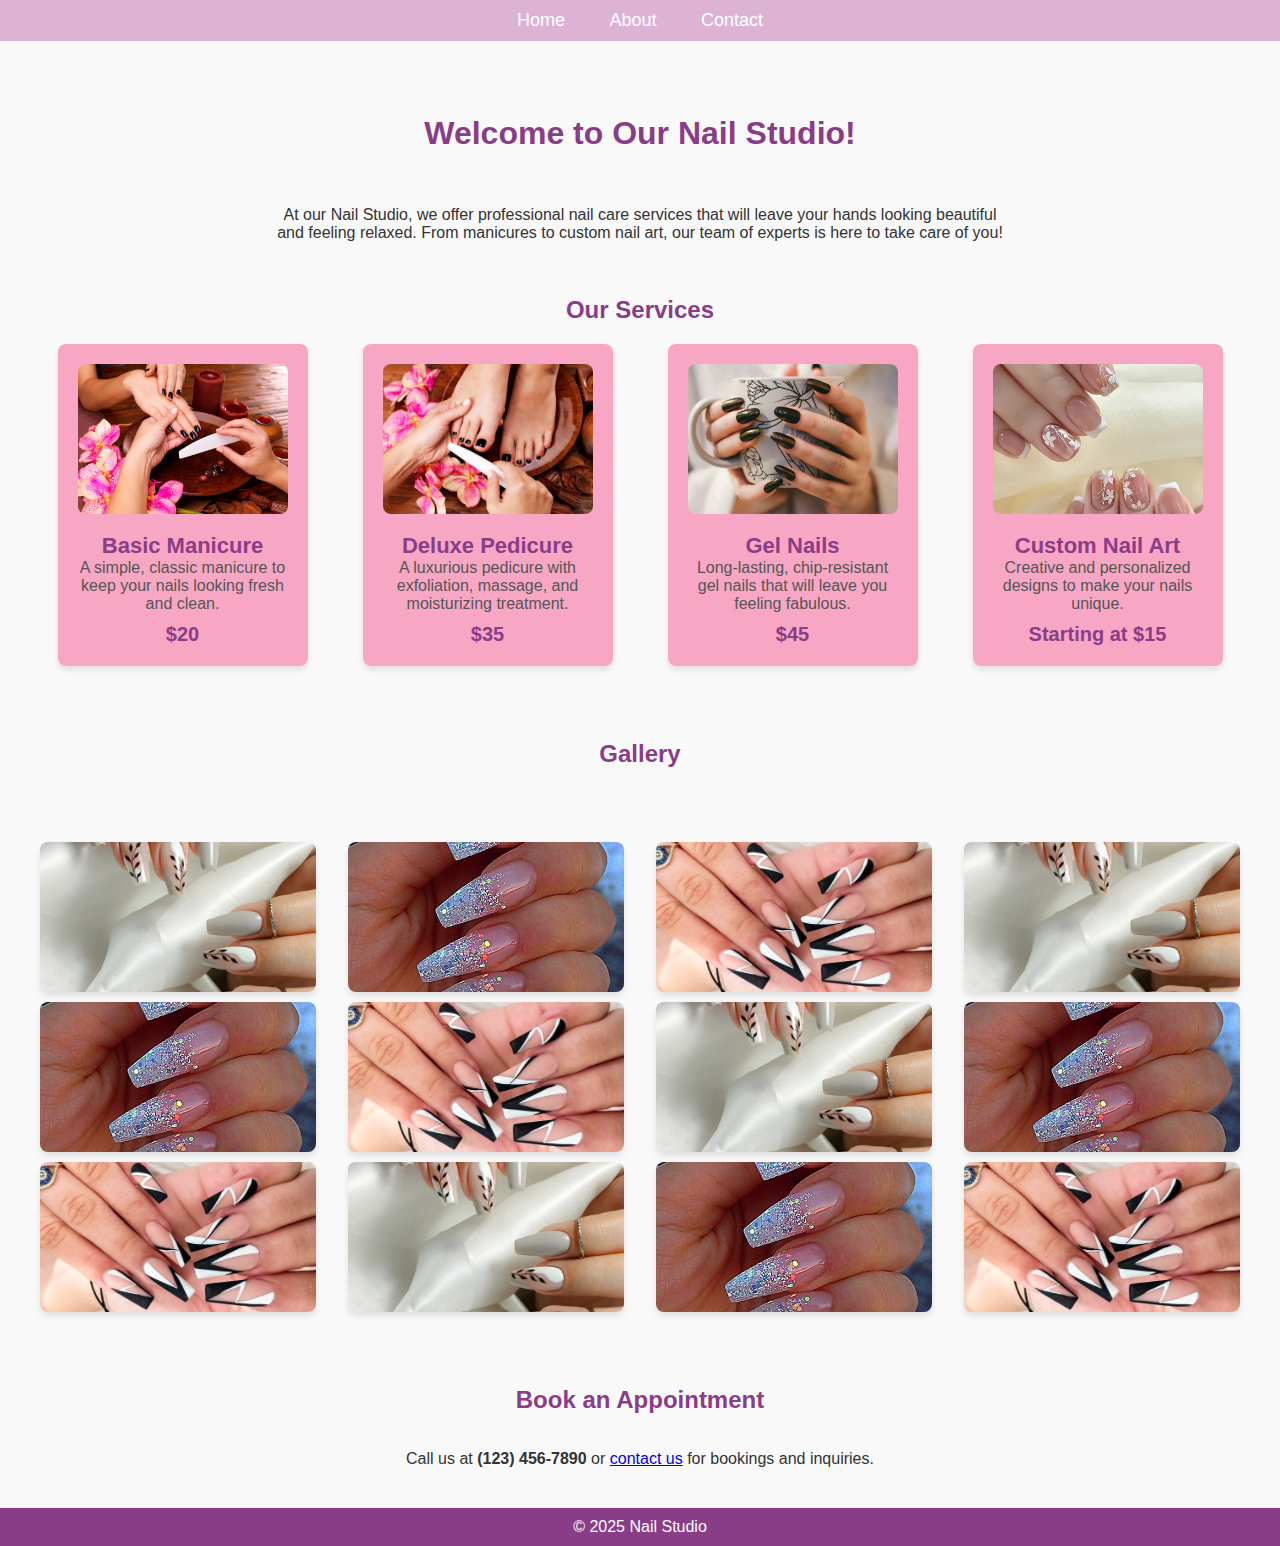
==== website/index.html @ 2ef9655f "Add files via upload" ====
<!DOCTYPE html>
<html lang="en">
<head>
    <meta charset="UTF-8">
    <meta name="viewport" content="width=device-width, initial-scale=1.0">
    <title>Welcome to Our Nail Studio</title>
    <link rel="stylesheet" href="styles.css">
</head>
<body>
    <header>
        <nav>
            <ul>
                <li><a href="index.html">Home</a></li>
                <li><a href="about.html">About</a></li>
                <li><a href="contact.html">Contact</a></li>
            </ul>
        </nav>
    </header>

    <main>
        <section>
            <br>
            <br>
            <br>
            <h1>Welcome to Our Nail Studio!</h1>
            <br>
            <br>
            <br>
            <p>At our Nail Studio, we offer professional nail care services that will leave your hands looking beautiful <br>and feeling relaxed. From manicures to custom nail art, our team of experts is here to take care of you!</p>
        </section>

        <section>
            <br>
            <br>
            <br>
            <h2>Our Services</h2>
            <div class="services-container">
                <!-- Manicure Card -->
                <div class="service-card">
                    <img src="/website/assest/images/manicure.jpg" alt="Manicure">
                    <h3>Basic Manicure</h3>
                    <p>A simple, classic manicure to keep your nails looking fresh and clean.</p>
                    <p class="price">$20</p>
                </div>
                
                <!-- Pedicure Card -->
                <div class="service-card">
                    <img src="/website/assest/images/pedicure.jpg" alt="Pedicure">
                    <h3>Deluxe Pedicure</h3>
                    <p>A luxurious pedicure with exfoliation, massage, and moisturizing treatment.</p>
                    <p class="price">$35</p>
                </div>

                <!-- Gel Nails Card -->
                <div class="service-card">
                    <img src="/website/assest/images/gel-nails.jpg" alt="Gel Nails">
                    <h3>Gel Nails</h3>
                    <p>Long-lasting, chip-resistant gel nails that will leave you feeling fabulous.</p>
                    <p class="price">$45</p>
                </div>

                <!-- Custom Nail Art Card -->
                <div class="service-card">
                    <img src="/website/assest/images/nail-art.jpg" alt="Nail Art">
                    <h3>Custom Nail Art</h3>
                    <p>Creative and personalized designs to make your nails unique.</p>
                    <p class="price">Starting at $15</p>
                </div>
            </div>
        </section>

        <section>
            <br>
            <br>
            <br>
            <h2>Gallery</h2>
            <br>
            <br>
            <br>
            <div class="gallery">
                <img src="/website/assest/images/nail1.jpg" alt="Nail Art Design 1">
                <img src="/website/assest/images/nail2.jpg" alt="Nail Art Design 2">
                <img src="/website/assest/images/nail3.jpg" alt="Nail Art Design 3">
                <img src="/website/assest/images/nail1.jpg" alt="Nail Art Design 1">
                <img src="/website/assest/images/nail2.jpg" alt="Nail Art Design 2">
                <img src="/website/assest/images/nail3.jpg" alt="Nail Art Design 3">
                <img src="/website/assest/images/nail1.jpg" alt="Nail Art Design 1">
                <img src="/website/assest/images/nail2.jpg" alt="Nail Art Design 2">
                <img src="/website/assest/images/nail3.jpg" alt="Nail Art Design 3">
                <img src="/website/assest/images/nail1.jpg" alt="Nail Art Design 1">
                <img src="/website/assest/images/nail2.jpg" alt="Nail Art Design 2">
                <img src="/website/assest/images/nail3.jpg" alt="Nail Art Design 3">
            </div>
            <br>
            <br>
            <br>
        </section>

        <section>
            <h2>Book an Appointment</h2>
            <br>
            <br>
            <p>Call us at <strong>(123) 456-7890</strong> or <a href="contact.html">contact us</a> for bookings and inquiries.</p>
        </section>
    </main>

    <footer>
        <p>&copy; 2025 Nail Studio</p>
    </footer>
</body>
</html>
---- website/styles.css ----
/* Basic reset */
* {
    margin: 0;
    padding: 0;
    box-sizing: border-box;
}

body {
    font-family: 'Arial', sans-serif;
    background-color: #f9f9f9;
    color: #333;
}

/* Header and navigation styles */
header {
    background-color: #dcb3d5;
    color: white;
    padding: 10px 0;
}

header nav ul {
    list-style: none;
    text-align: center;
}

header nav ul li {
    display: inline;
    margin: 0 20px;
}

header nav ul li a {
    color: white;
    text-decoration: none;
    font-size: 18px;
}

header nav ul li a:hover {
    text-decoration: underline;
}

/* Main content styles */
main {
    padding: 20px;
    text-align: center;
}

h1, h2 {
    color: #8a3d87;
}

ul {
    list-style-type: none;
}

ul li {
    margin: 8px 0;
}

/* Service Card Styles */
.services-container {
    display: flex;
    justify-content: space-around;
    flex-wrap: wrap;
    gap: 20px;
    padding: 20px;
}

.service-card {
    background-color: #f7a7c4; /* Pinkish background */
    border-radius: 8px;
    box-shadow: 0 4px 6px rgba(0, 0, 0, 0.1);
    width: 250px;
    text-align: center;
    padding: 20px;
    transition: transform 0.3s ease-in-out;
}

.service-card img {
    width: 100%;
    height: 150px;  /* Fixed height for consistent image size */
    object-fit: cover; /* Ensure image fills the area without stretching */
    border-radius: 8px;
    margin-bottom: 15px;
}

.service-card h3 {
    font-size: 22px;
    color: #8a3d87;
}

.service-card p {
    color: #555;
    font-size: 16px;
}

.service-card .price {
    color: #8a3d87;
    font-size: 20px;
    margin-top: 10px;
    font-weight: bold;
}

.service-card:hover {
    transform: scale(1.05);
}

/* Gallery styles */
/* Gallery styles */
.gallery {
    display: flex;
    flex-wrap: wrap;        /* Allows images to wrap onto the next line */
    justify-content: space-between; /* Space between images */
    gap: 10px;              /* Space between images */
    padding: 20px;
}

.gallery img {
    width: 23%;             /* Makes each image take up 23% of the container width, allowing 4 images per row */
    height: 150px;          /* Fixed height for consistency */
    object-fit: cover;      /* Ensures images cover their containers without stretching */
    border-radius: 8px;     /* Optional: adds rounded corners to images */
    box-shadow: 0 4px 6px rgba(0, 0, 0, 0.1); /* Optional: adds shadow around images */
}

/* Makes sure the layout looks good on smaller screens */
@media (max-width: 768px) {
    .gallery img {
        width: 48%;  /* On smaller screens, make each image take up 48% of the container (2 images per row) */
    }
}

@media (max-width: 480px) {
    .gallery img {
        width: 100%;  /* On very small screens, make each image take up 100% of the container (1 image per row) */
    }
}



/* Footer styles */
footer {
    background-color: #8a3d87;
    color: white;
    text-align: center;
    padding: 10px;
    margin-top: 20px;
}
/* Form Styles */
form {
    background-color: #fff;
    padding: 20px;
    border-radius: 8px;
    box-shadow: 0 4px 6px rgba(0, 0, 0, 0.1);
    margin: 20px auto;
    max-width: 600px;
    text-align: left;
}

form h2 {
    color: #8a3d87;
    font-size: 24px;
    margin-bottom: 20px;
}

/* Label Styles */
form label {
    display: block;
    font-size: 16px;
    margin-bottom: 8px;
    color: #555;
}

/* Input and Textarea Styles */
form input, form textarea {
    width: 100%;
    padding: 12px;
    margin-bottom: 20px;
    border: 1px solid #ddd;
    border-radius: 4px;
    font-size: 16px;
    color: #333;
}

/* Input and Textarea Focus Styles */
form input:focus, form textarea:focus {
    border-color: #8a3d87;
    outline: none;
}

/* Submit Button Styles */
form button {
    background-color: #8a3d87;
    color: white;
    padding: 12px 20px;
    border: none;
    border-radius: 4px;
    font-size: 18px;
    cursor: pointer;
    transition: background-color 0.3s ease;
}

form button:hover {
    background-color: #dcb3d5;
}

/* Error/Success Message Styles (Optional) */
form .message {
    font-size: 14px;
    color: #ff0000; /* Red color for error */
    margin-top: 10px;
}

form .success {
    font-size: 14px;
    color: #28a745; /* Green color for success */
    margin-top: 10px;
}
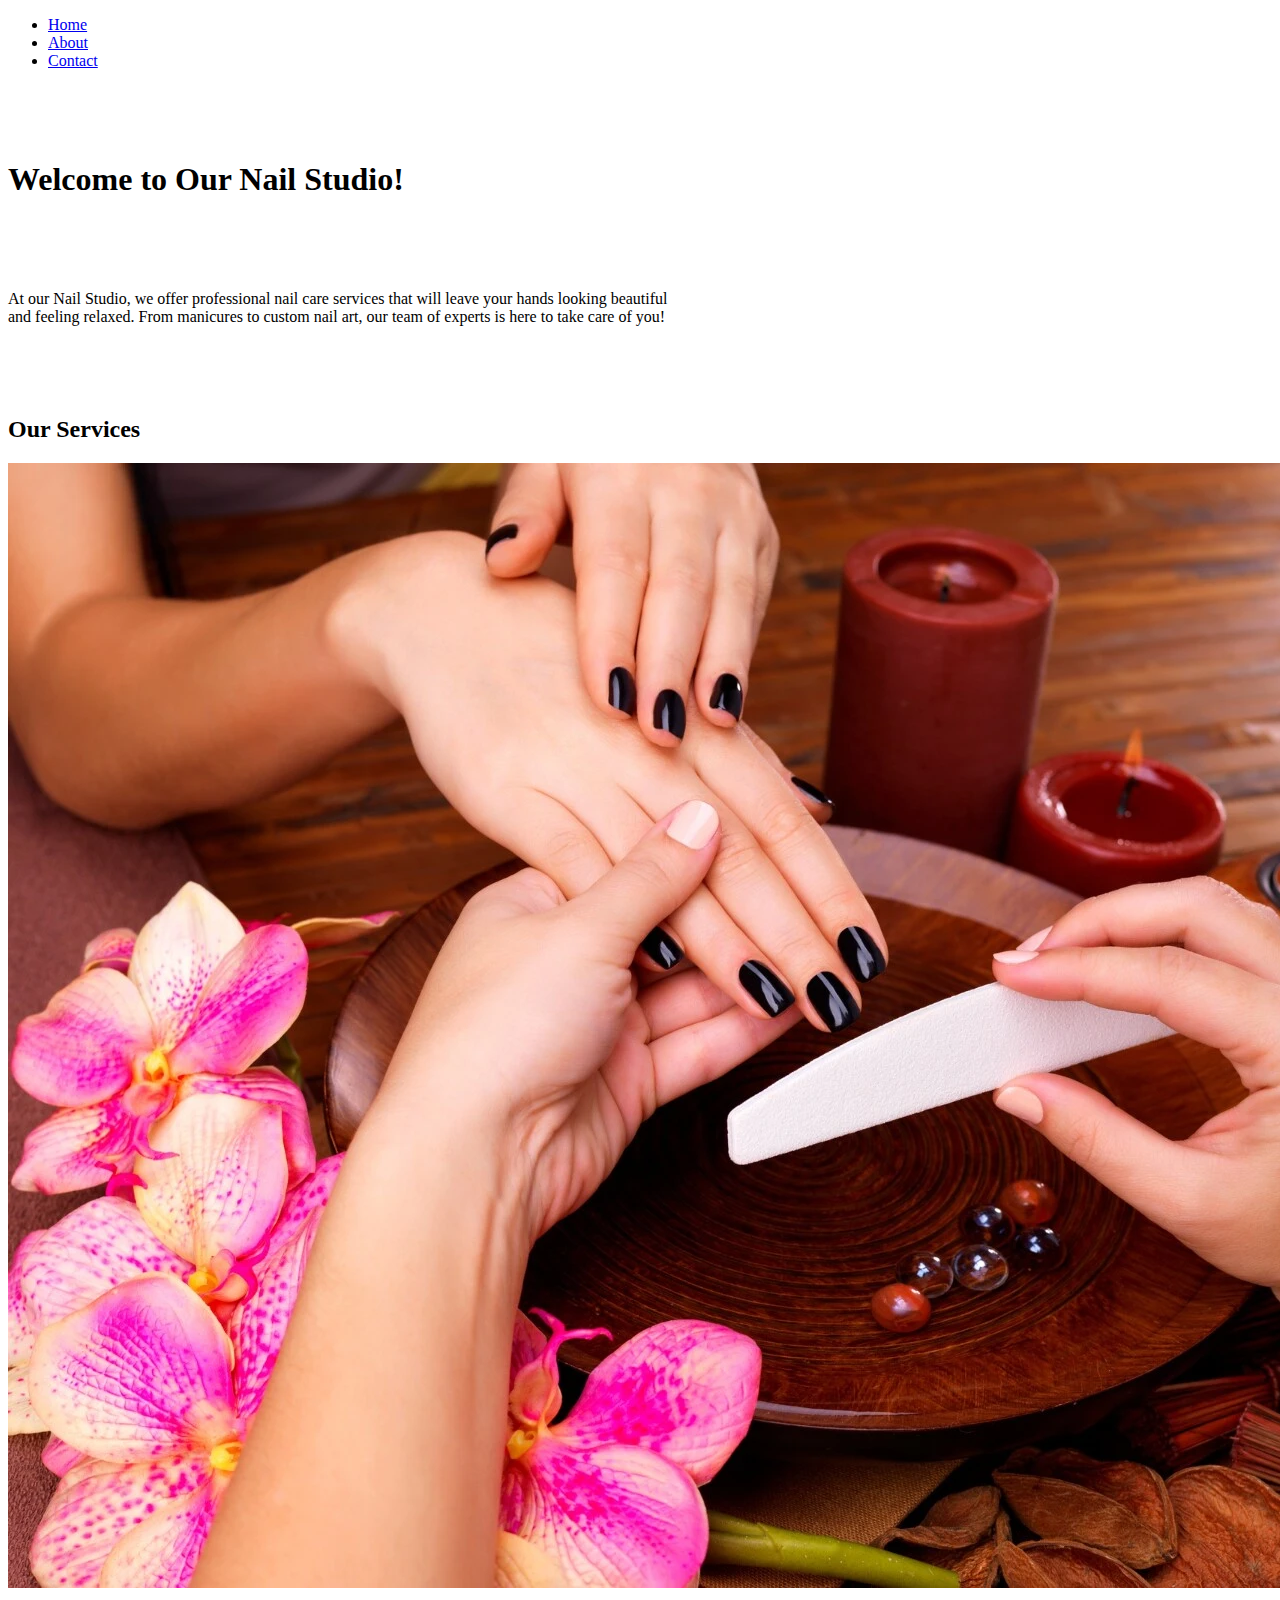
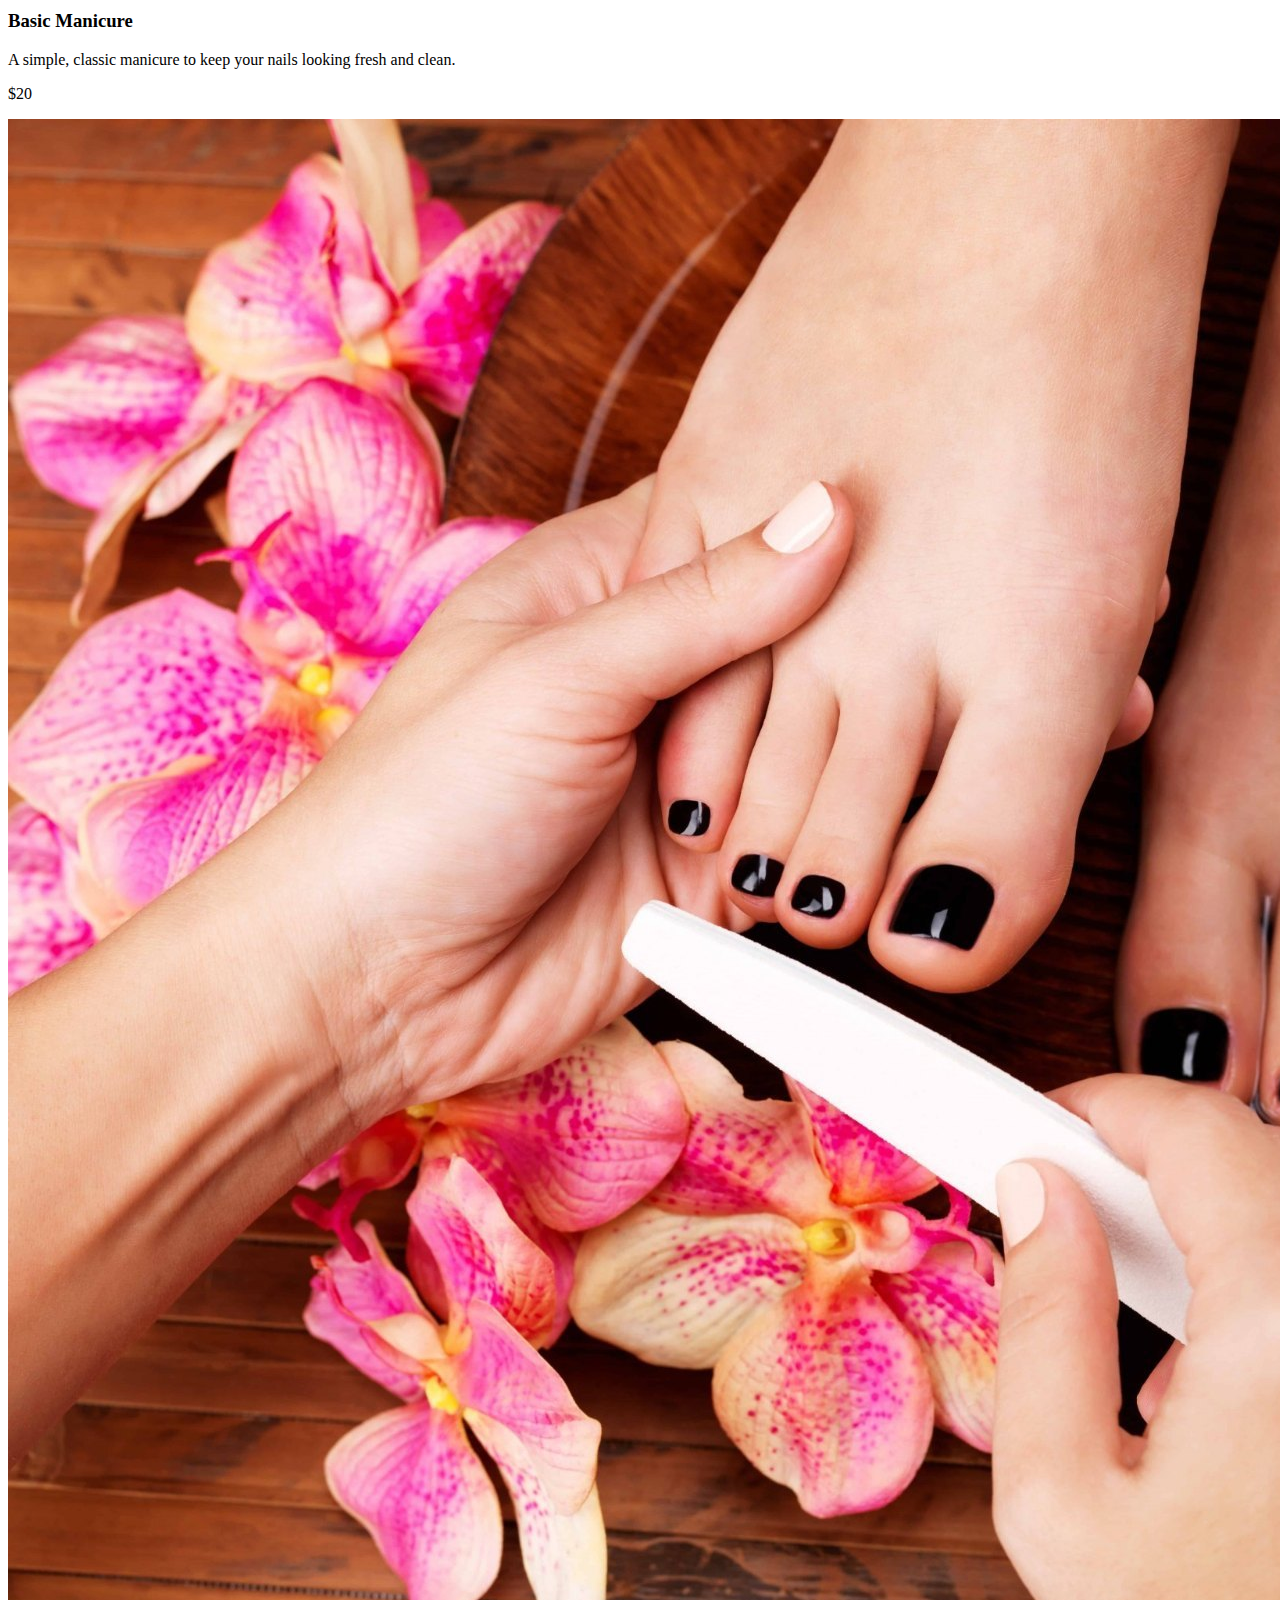
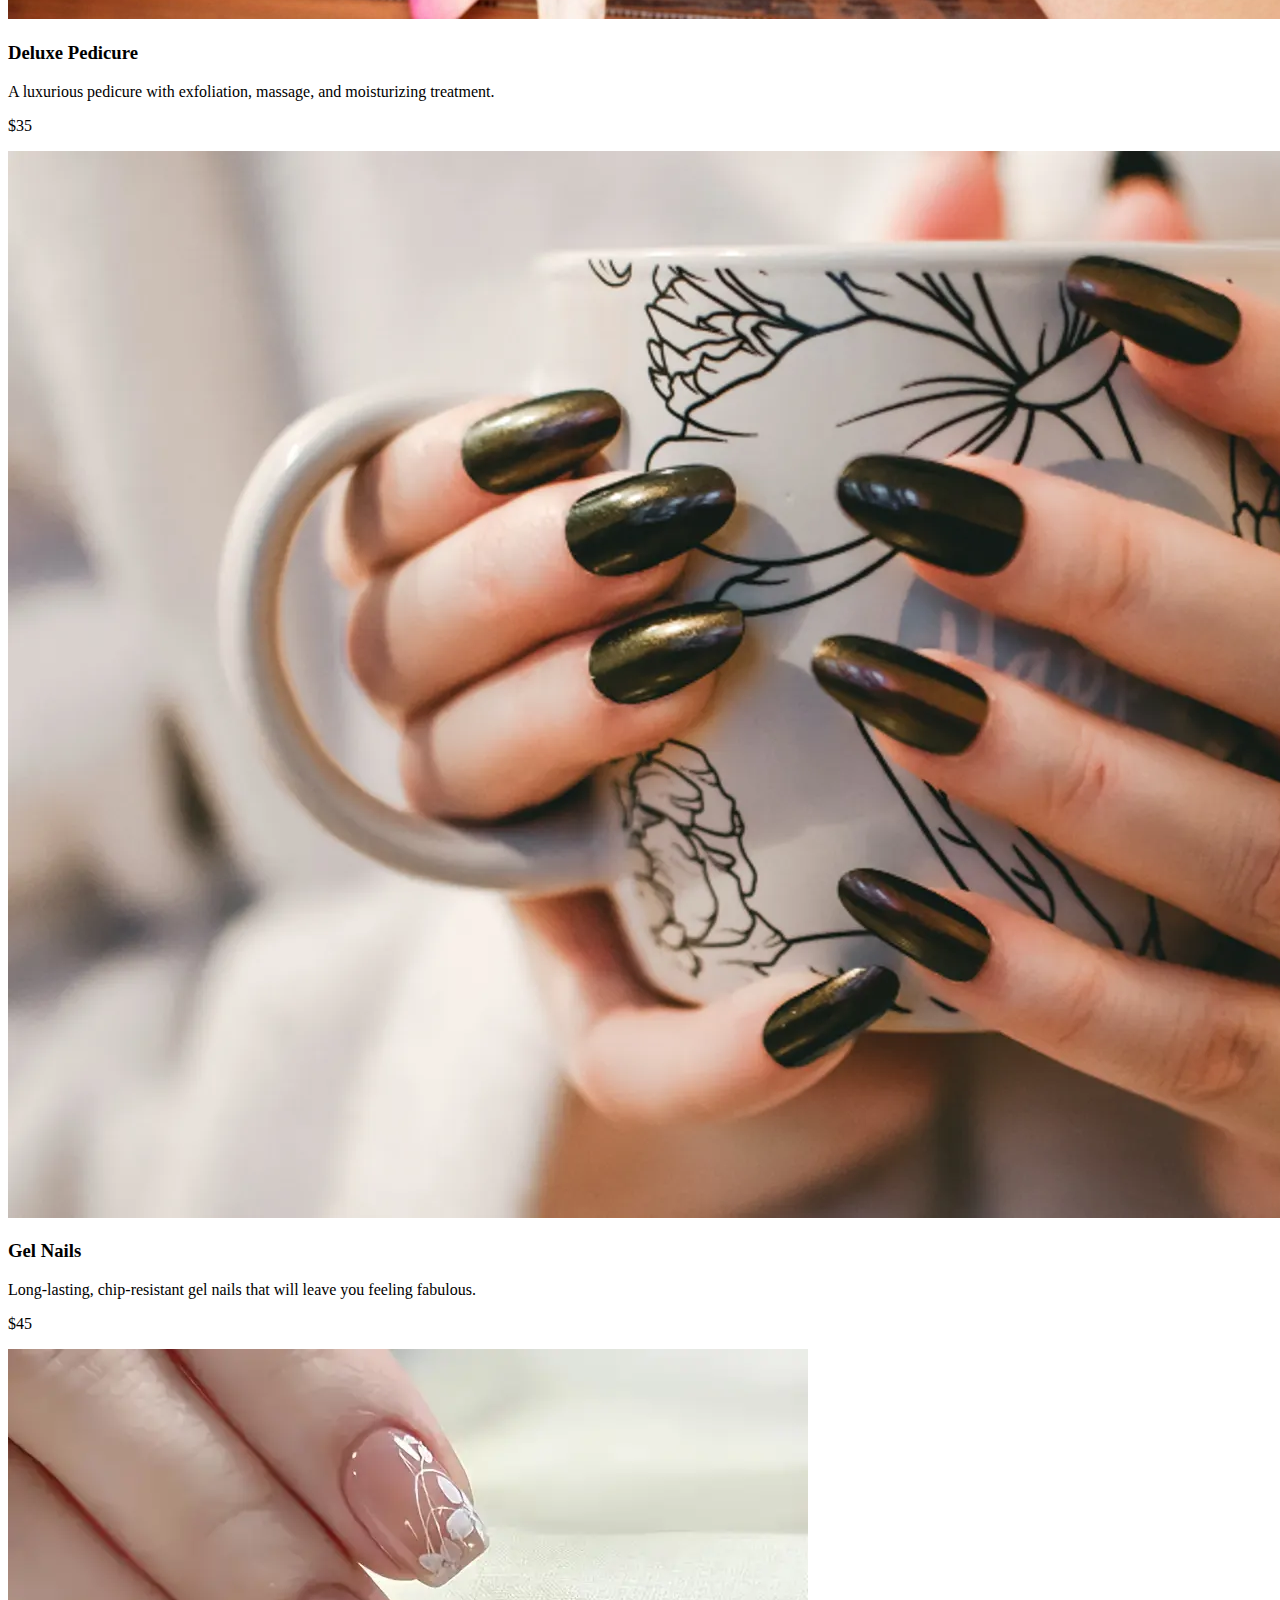
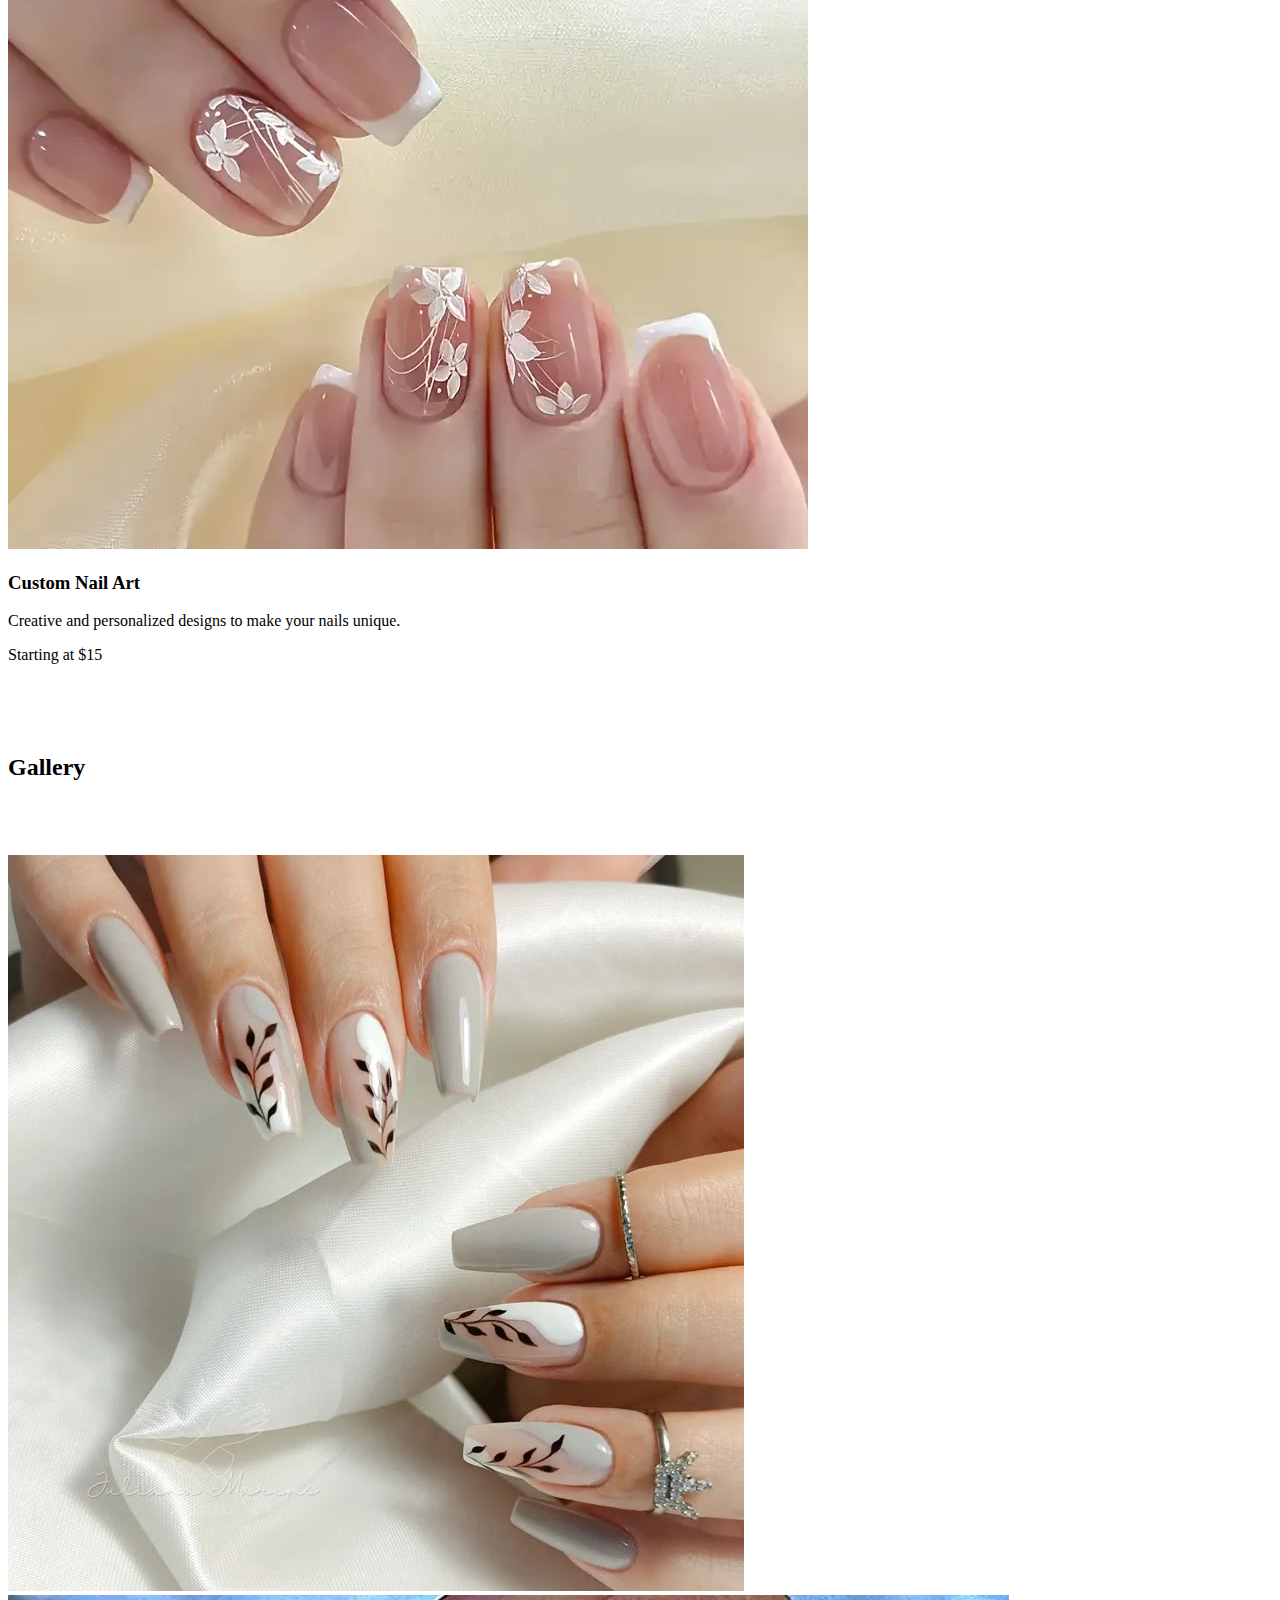
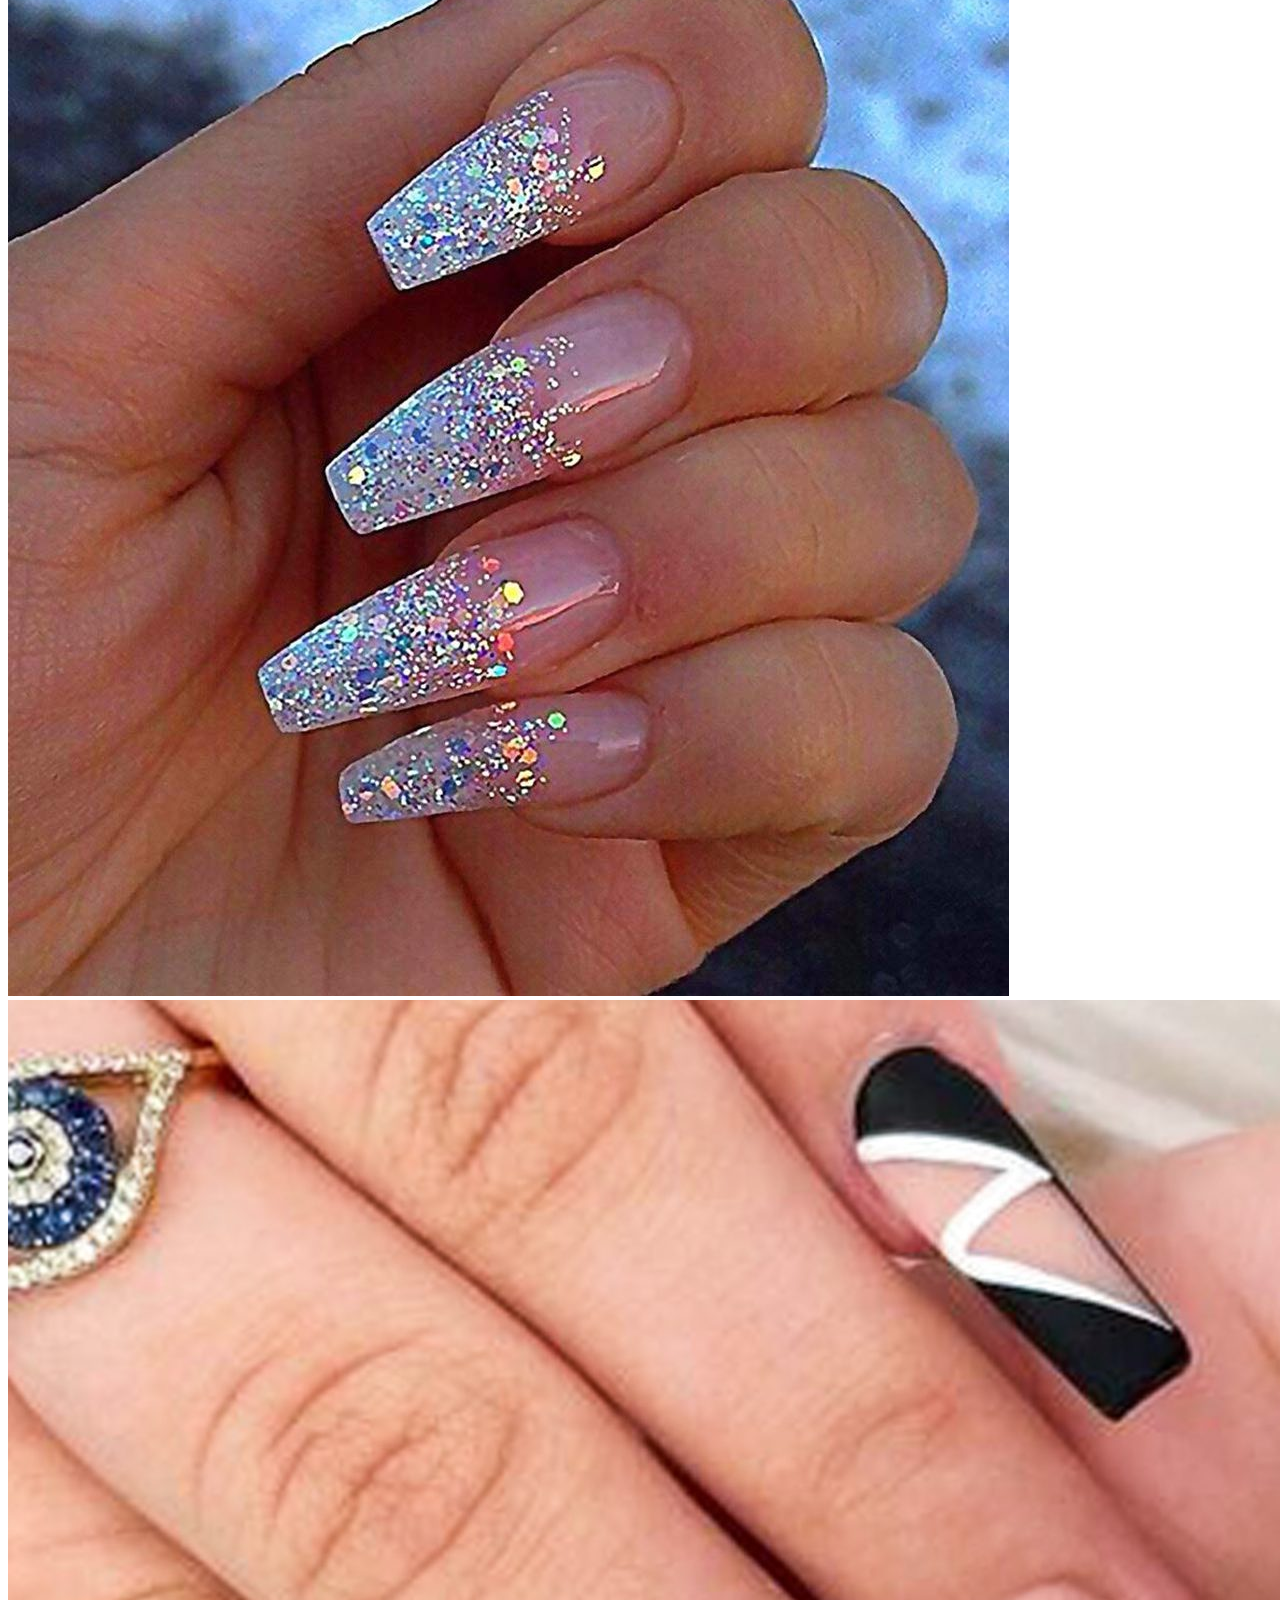
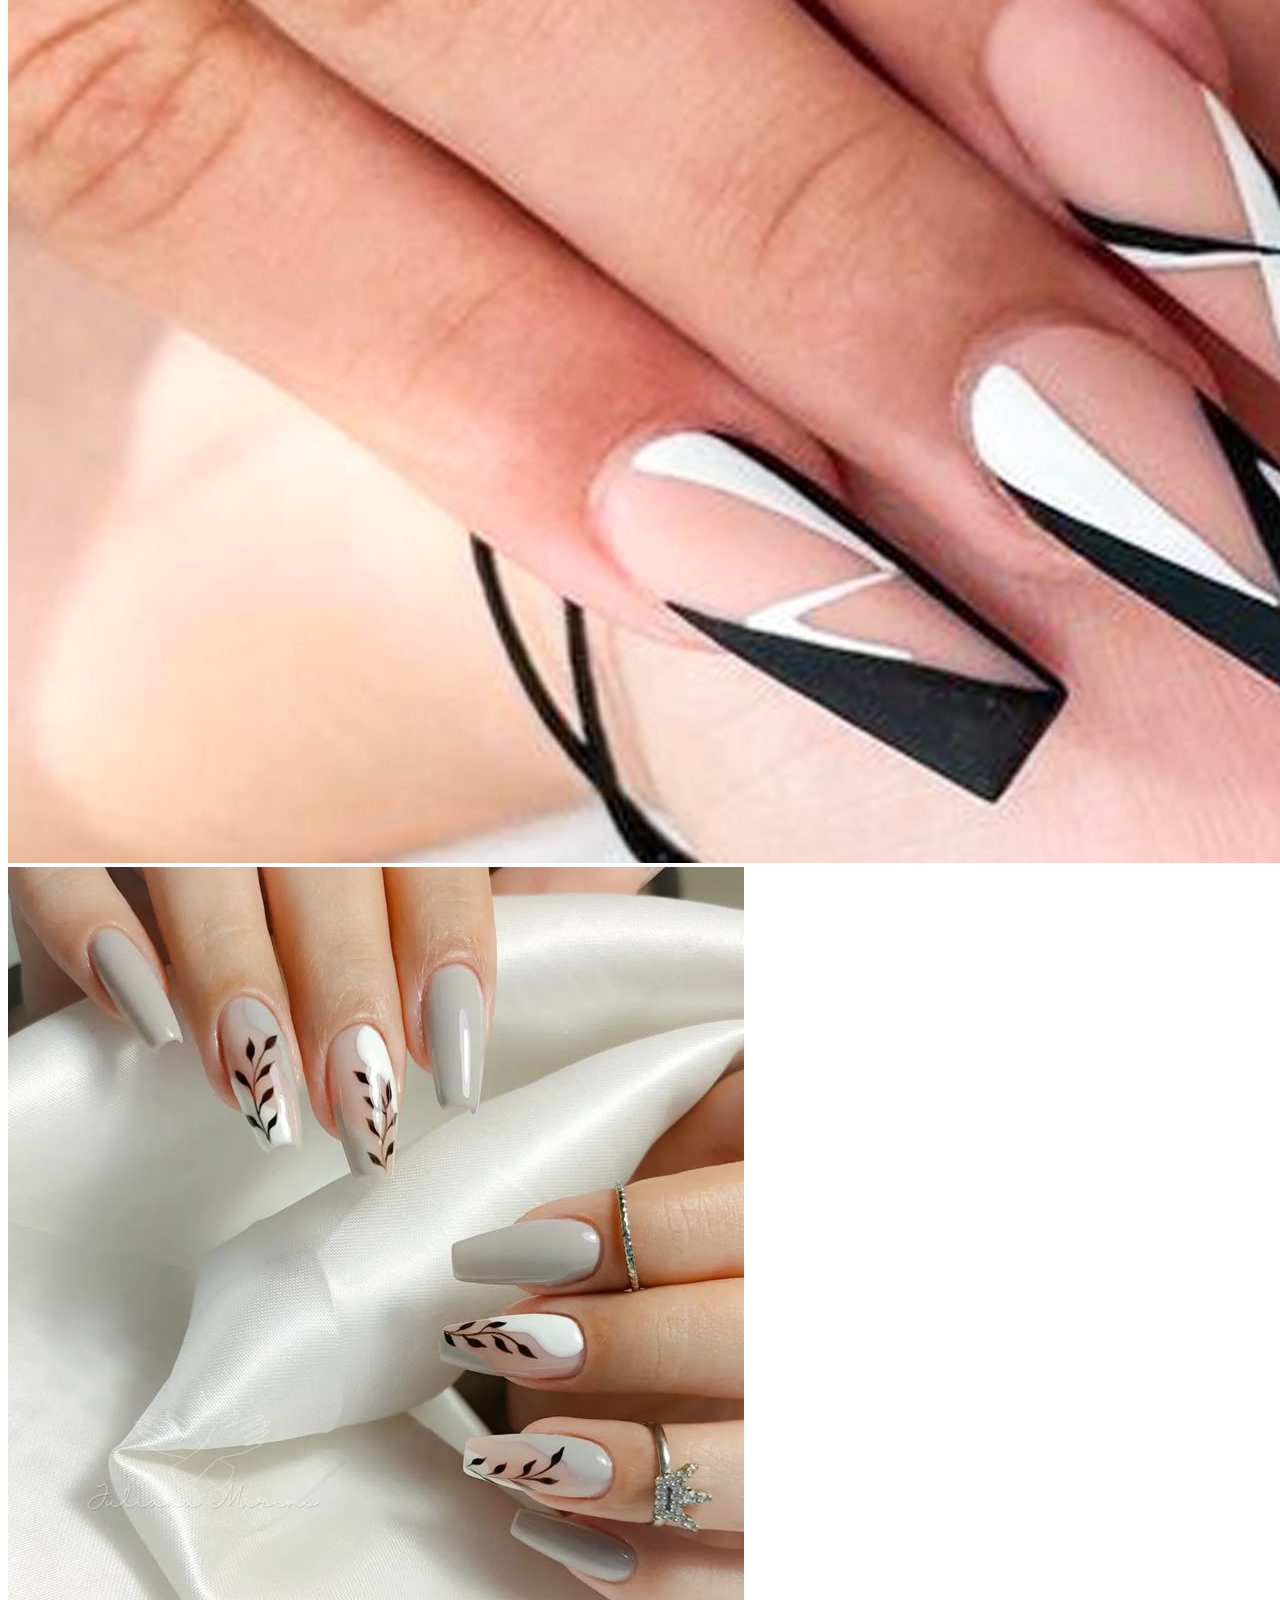
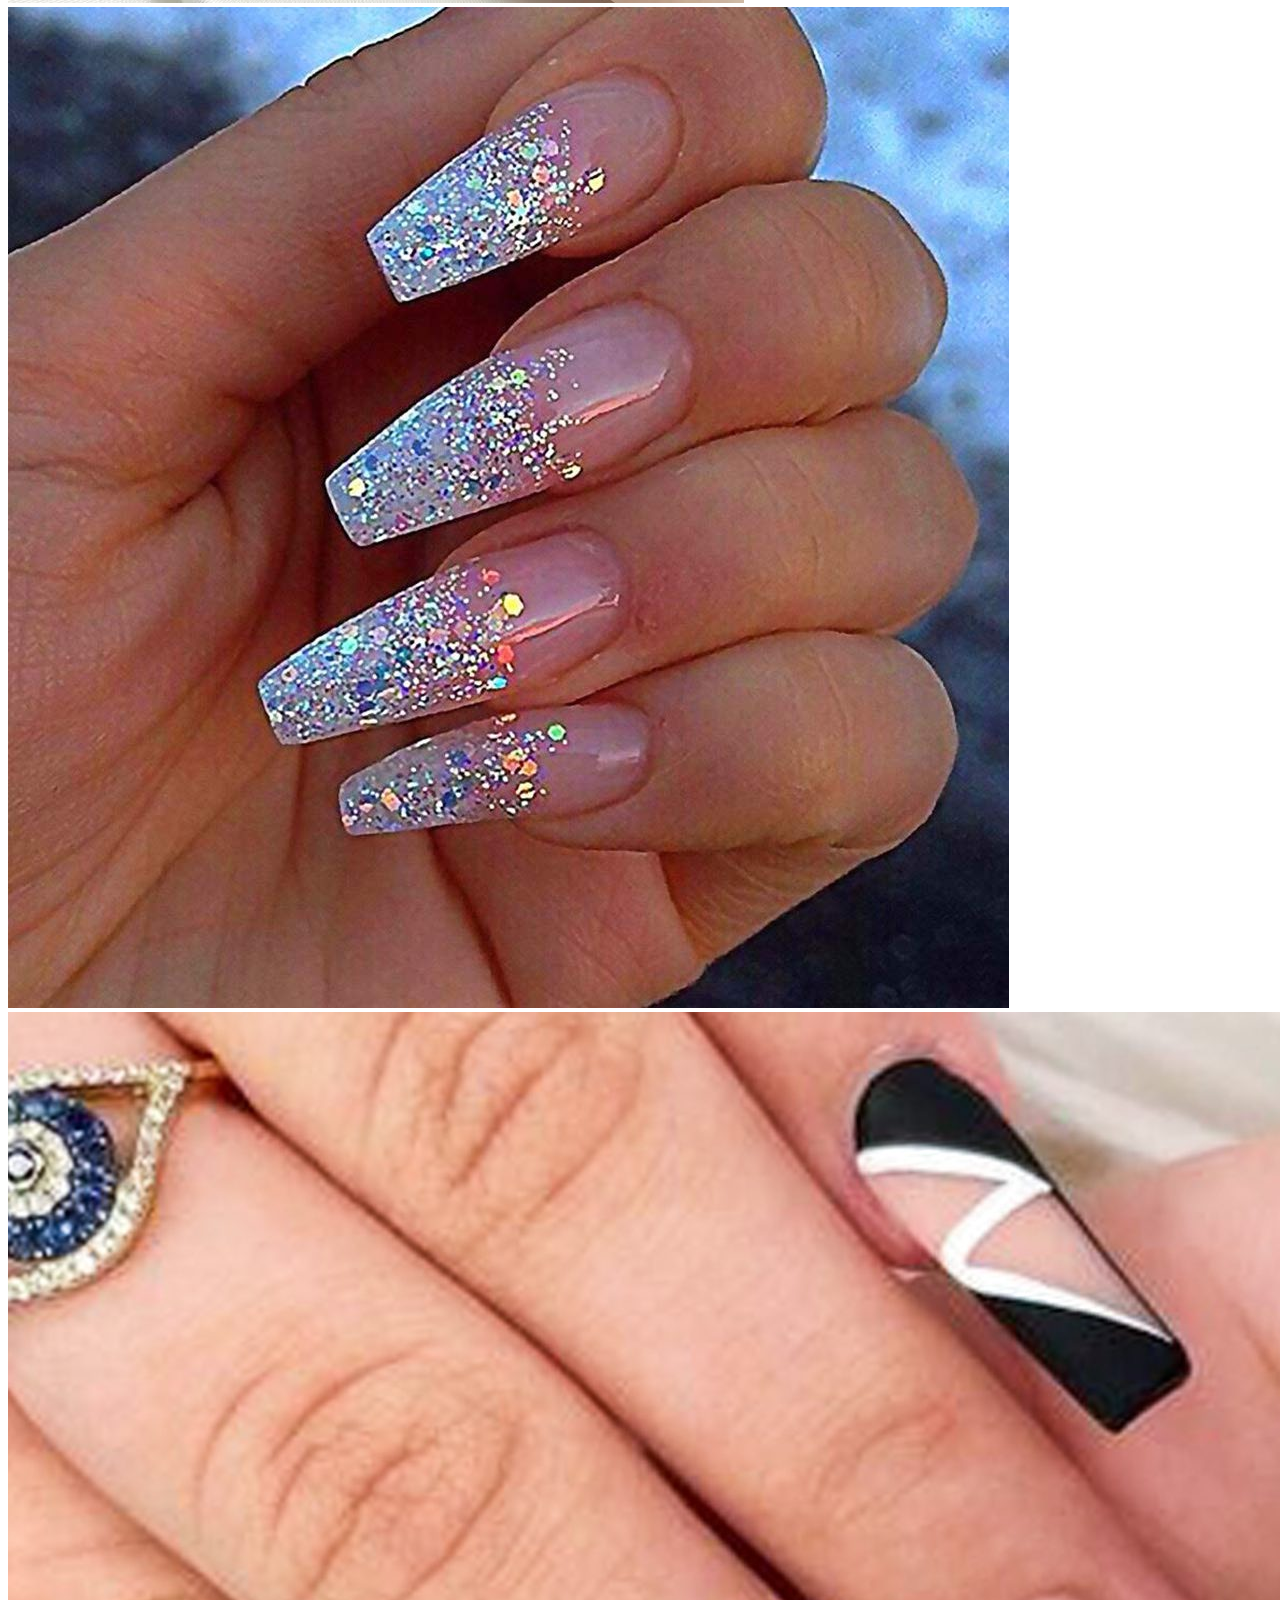
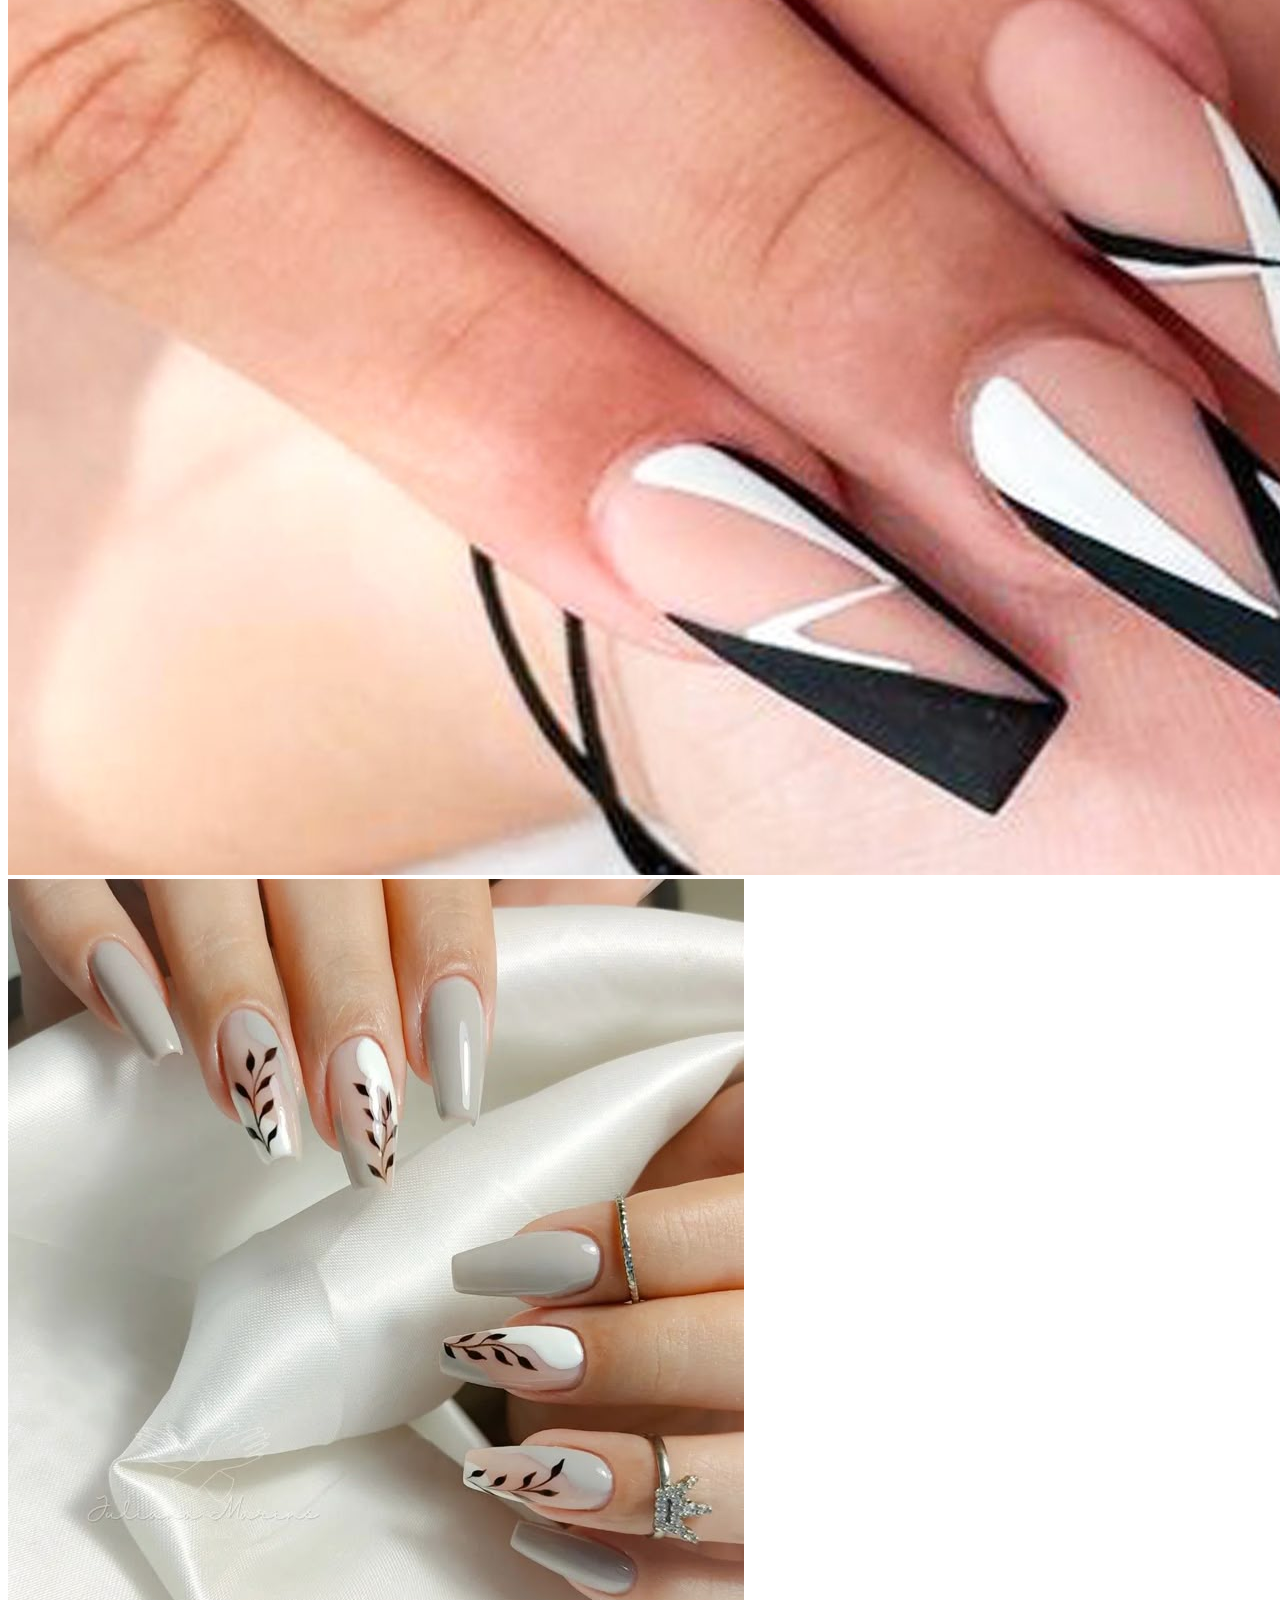
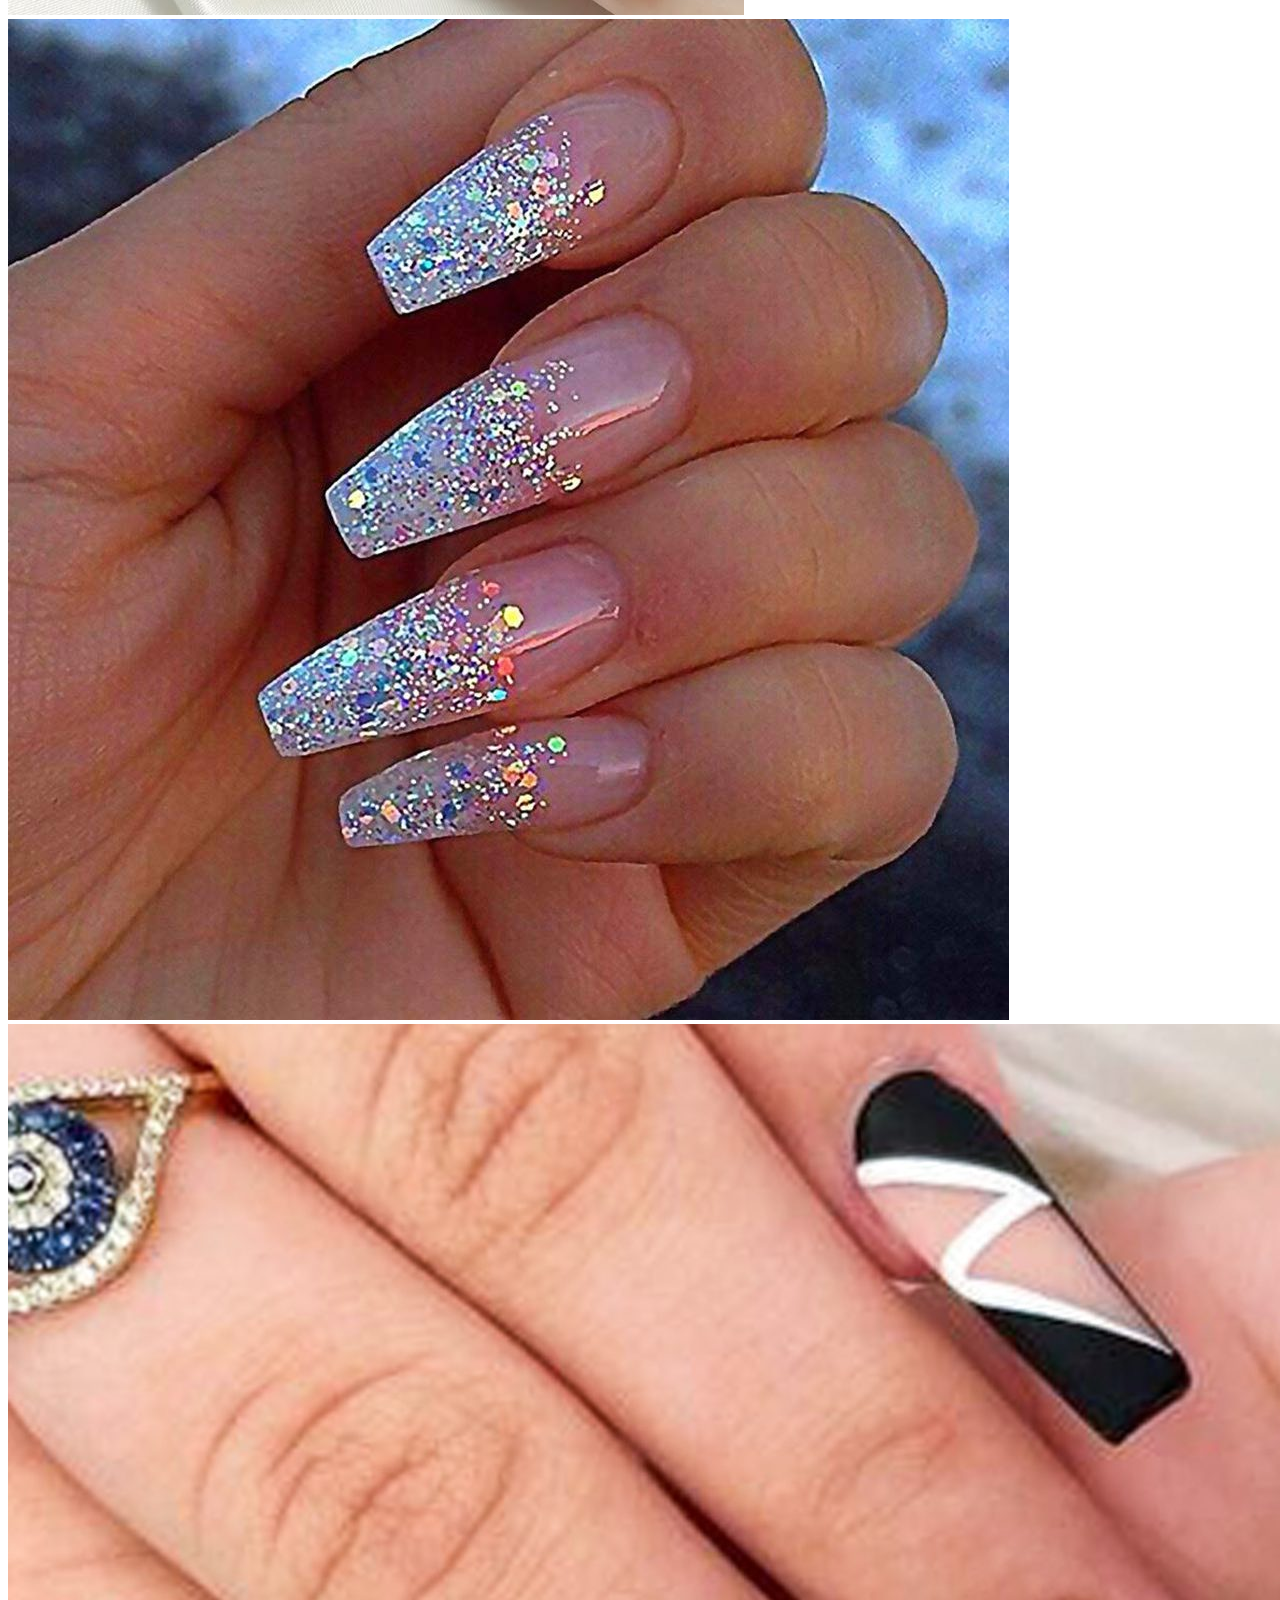
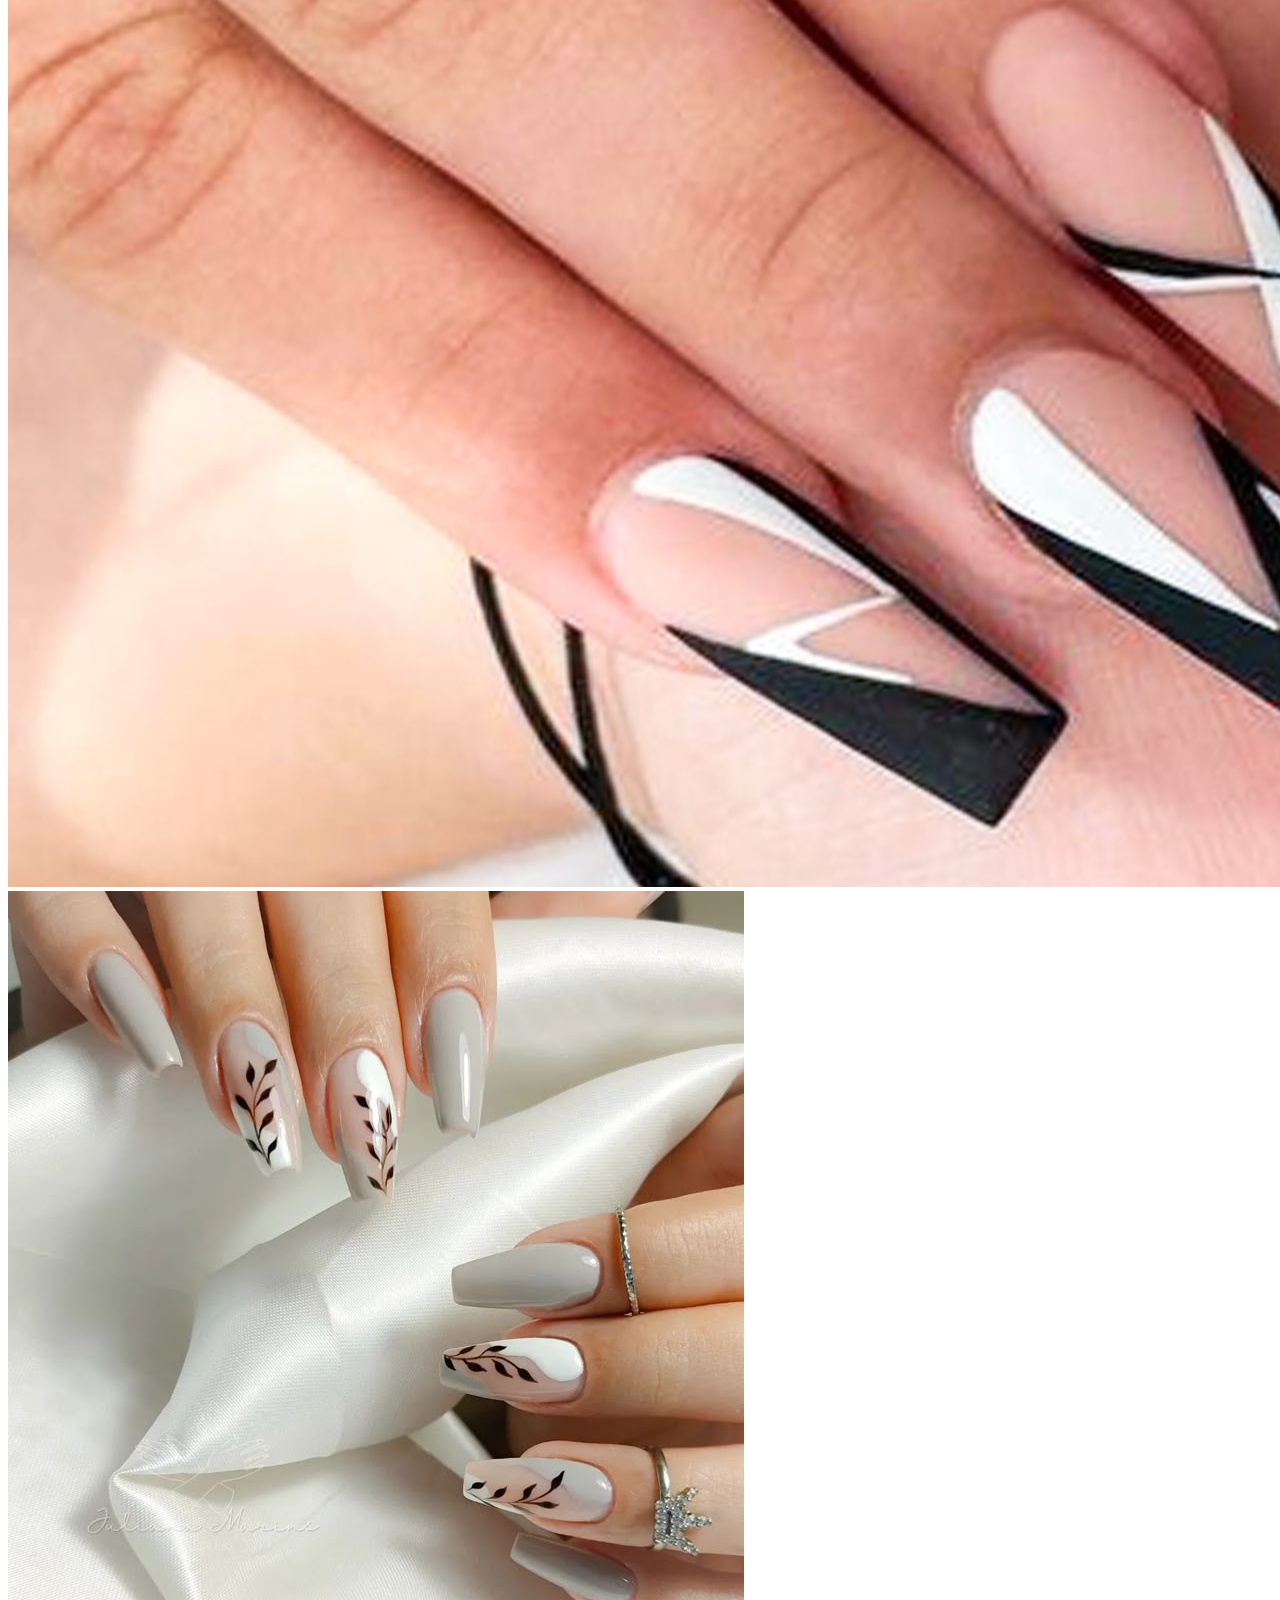
==== commit 24be858a: "Update index.html" ====
--- a/website/index.html
+++ b/website/index.html
@@ -4,7 +4,7 @@
     <meta charset="UTF-8">
     <meta name="viewport" content="width=device-width, initial-scale=1.0">
     <title>Welcome to Our Nail Studio</title>
-    <link rel="stylesheet" href="styles.css">
+    <link rel="stylesheet" href="website/styles.css">
 </head>
 <body>
     <header>
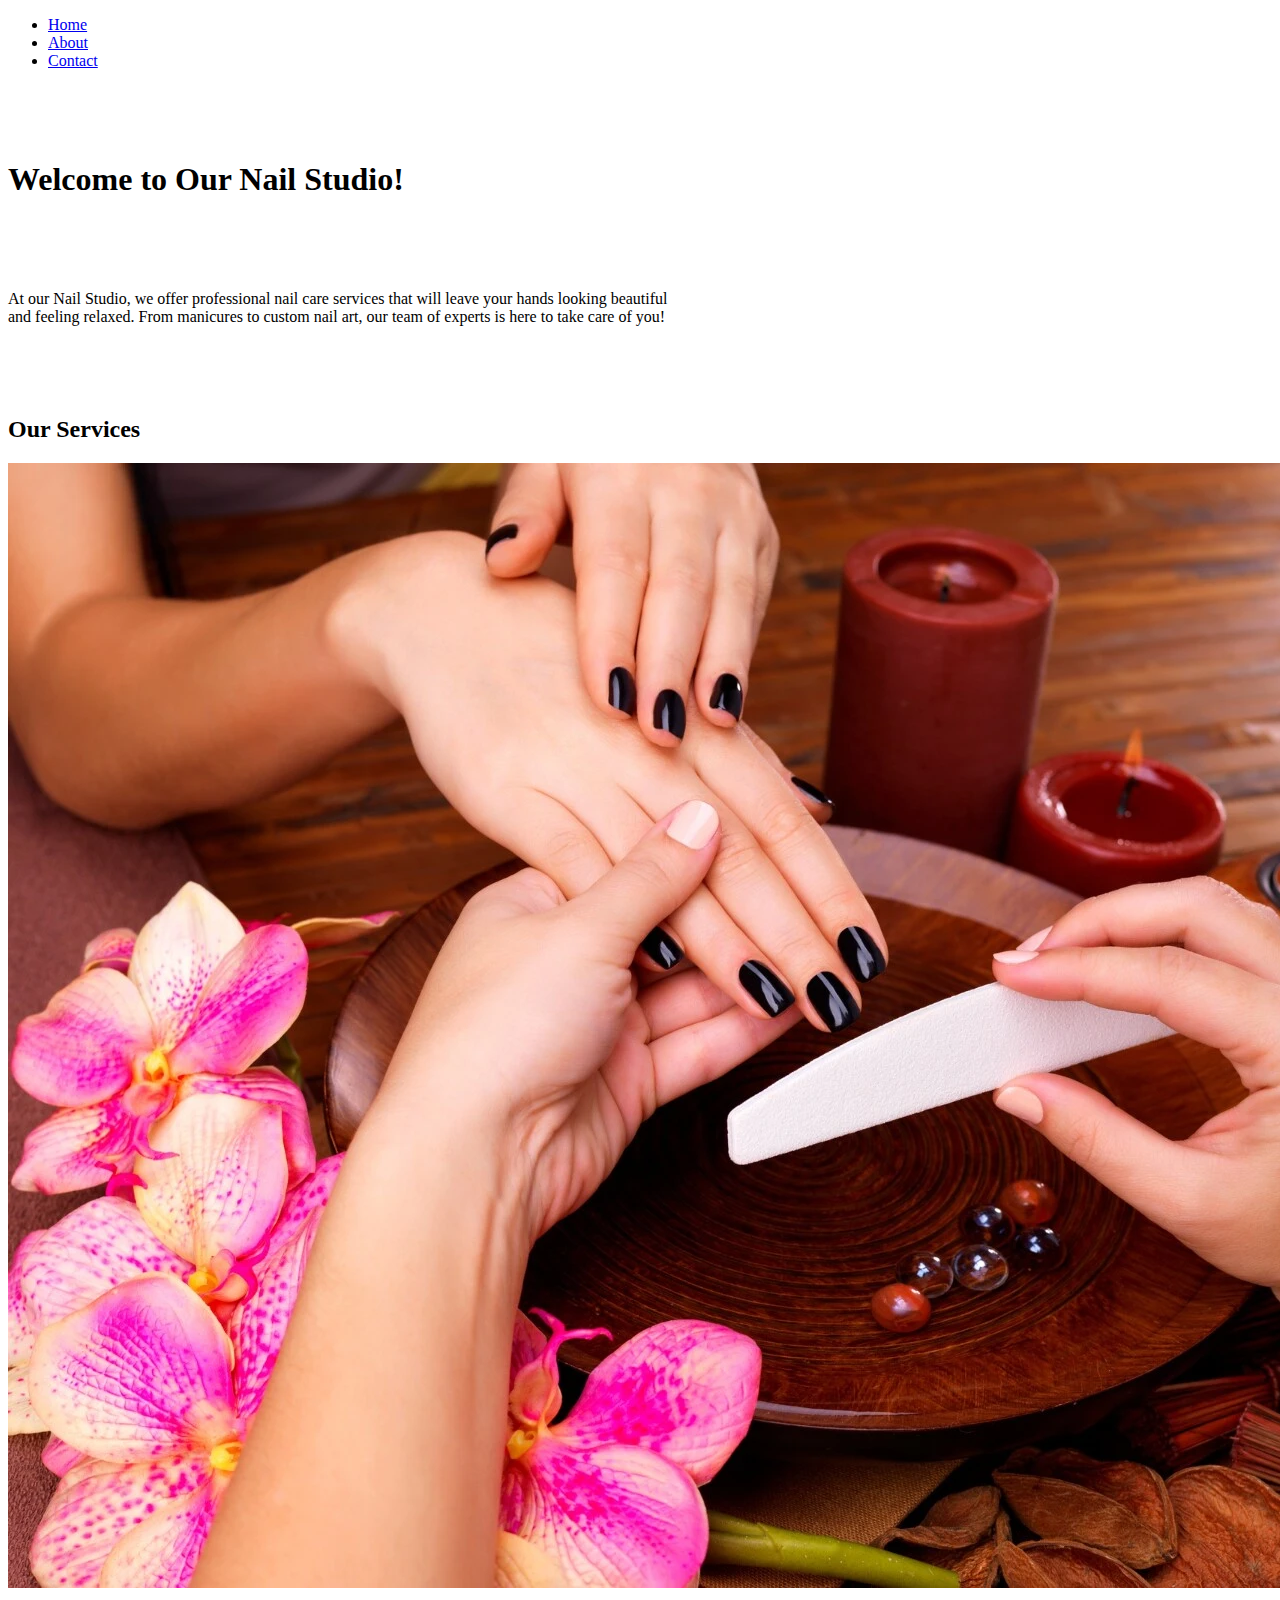
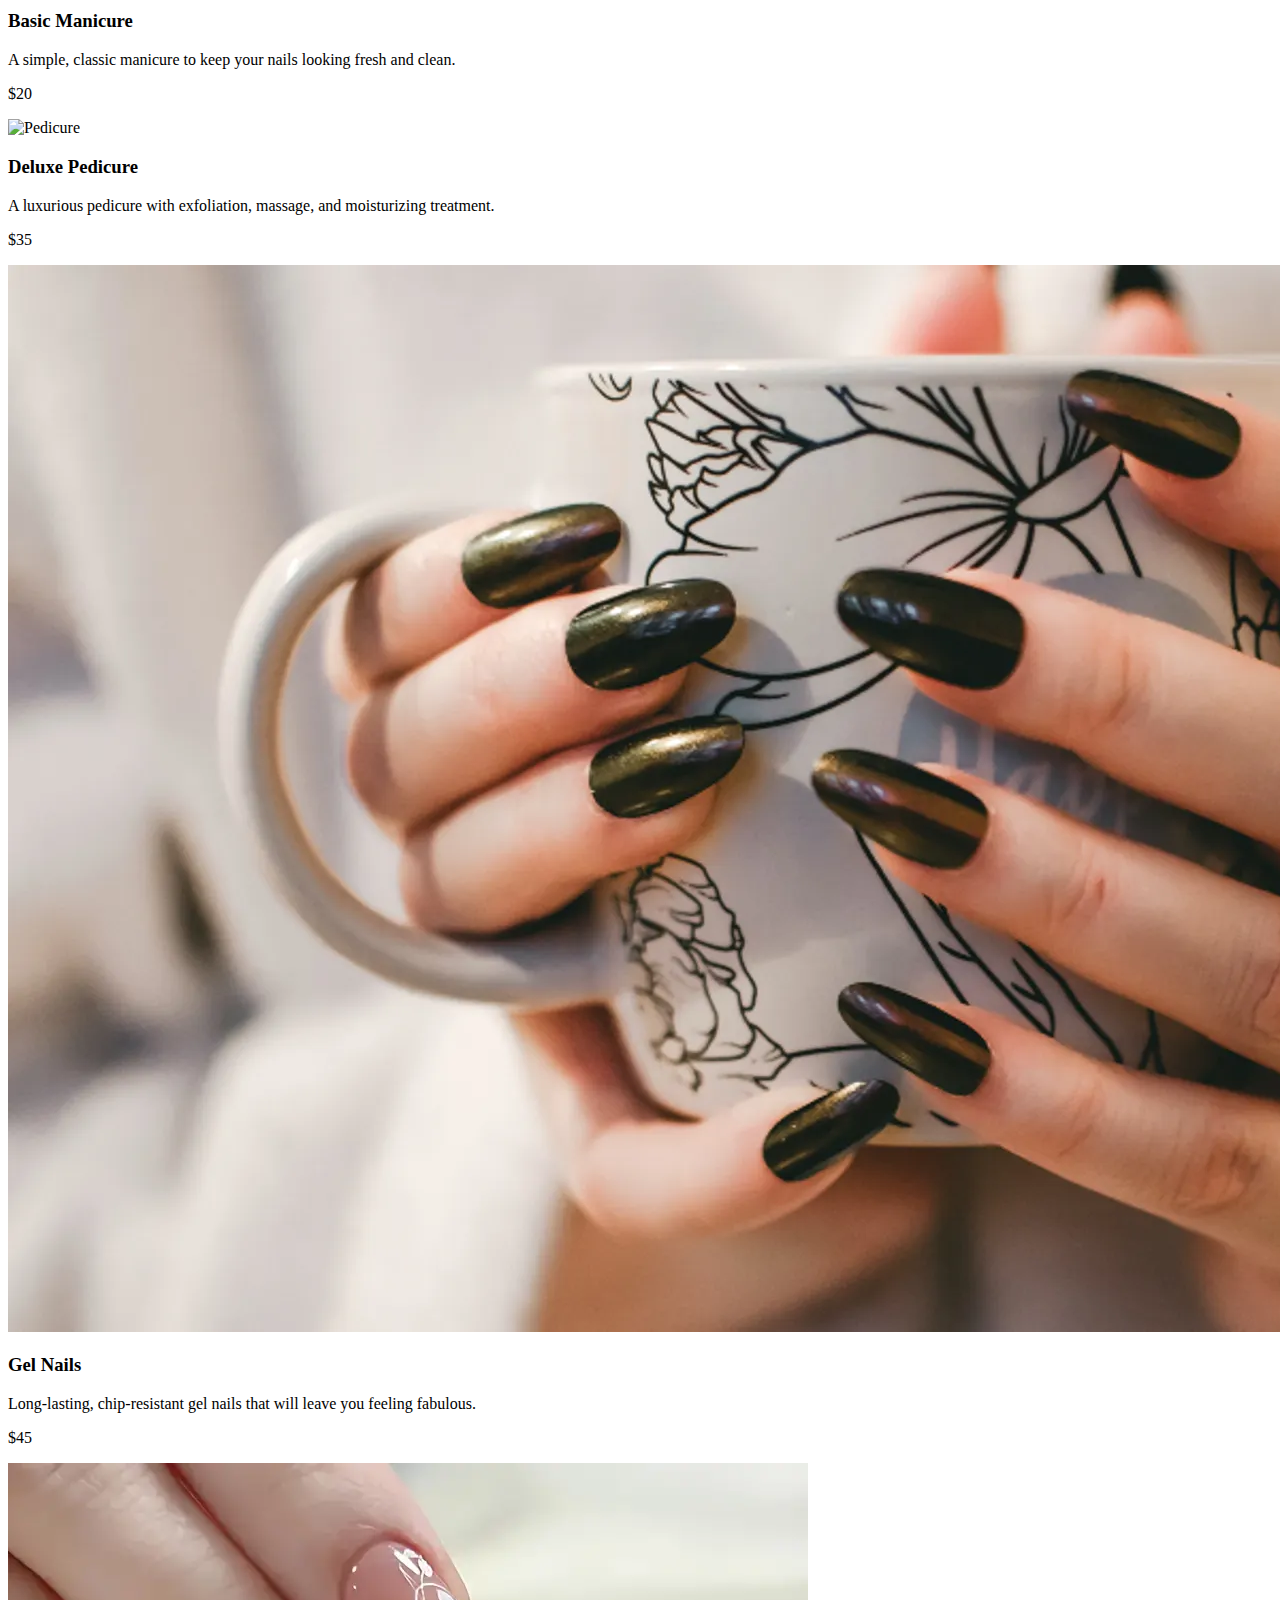
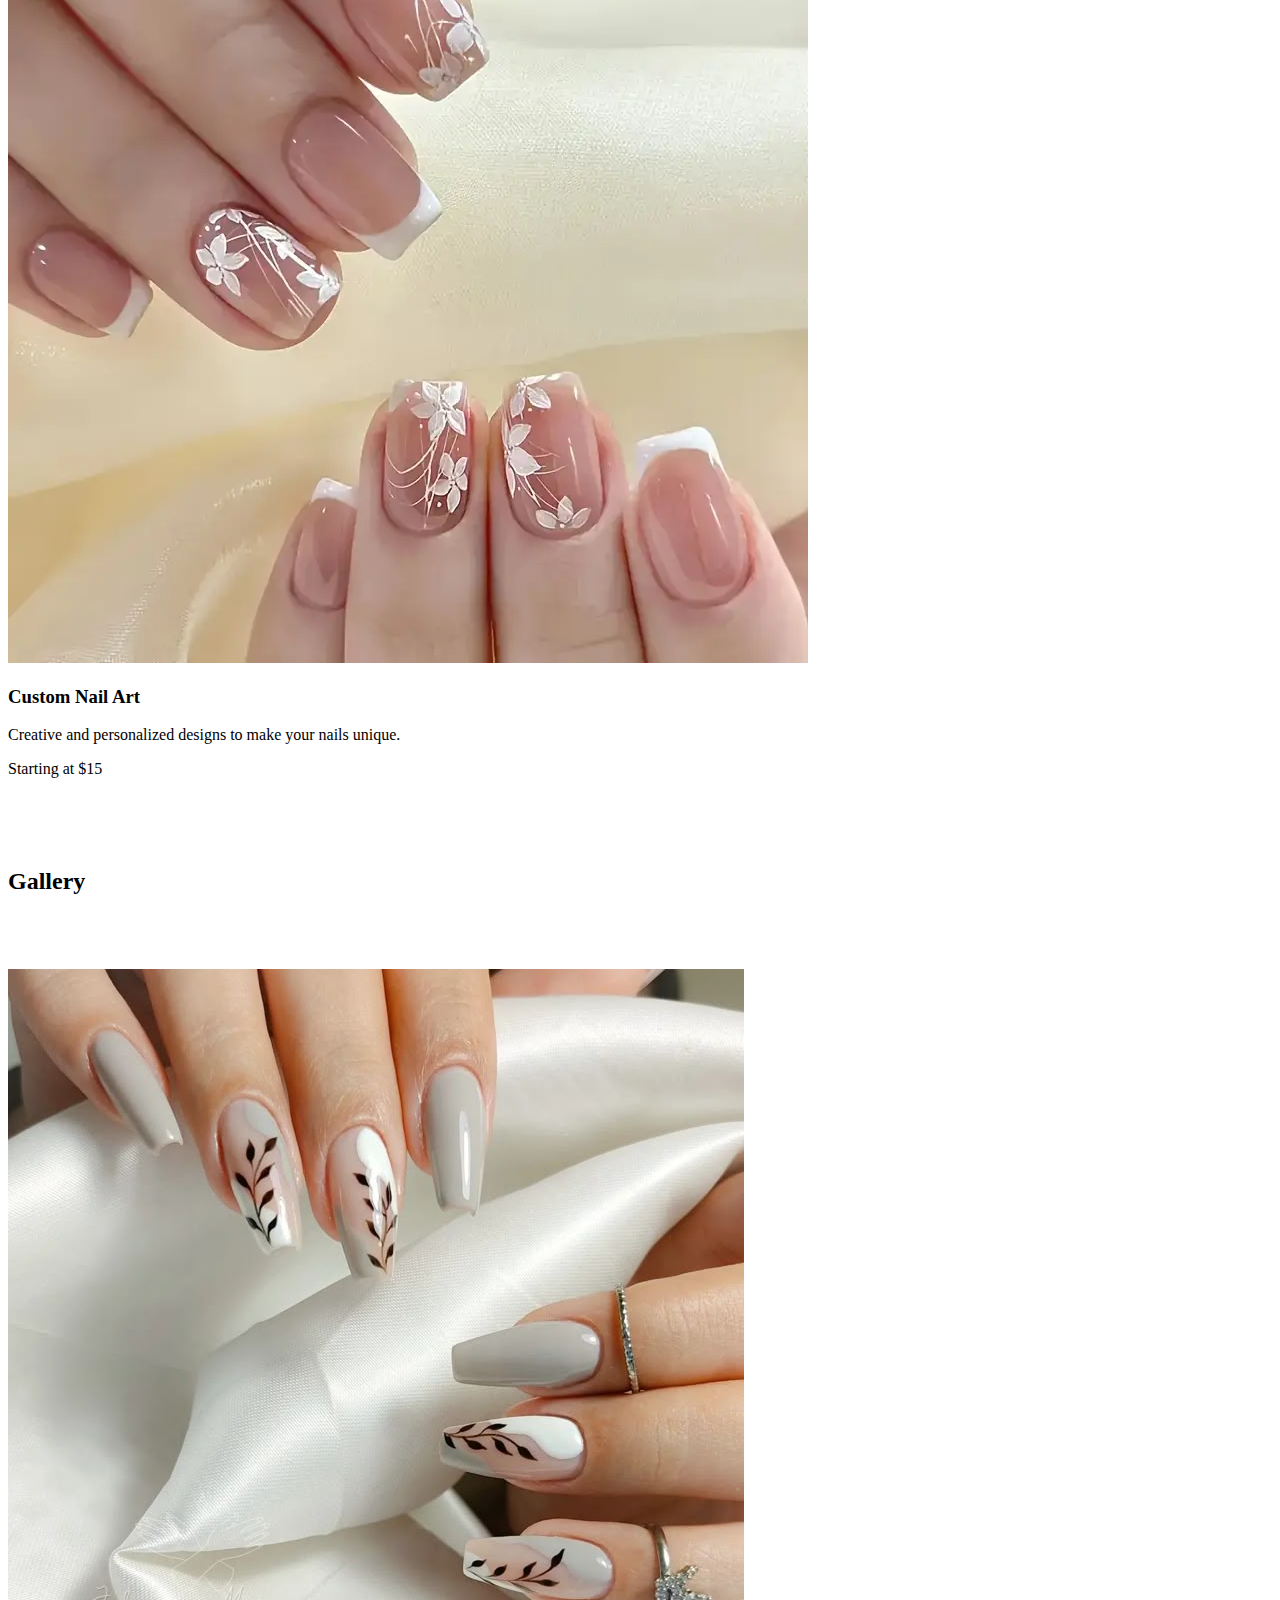
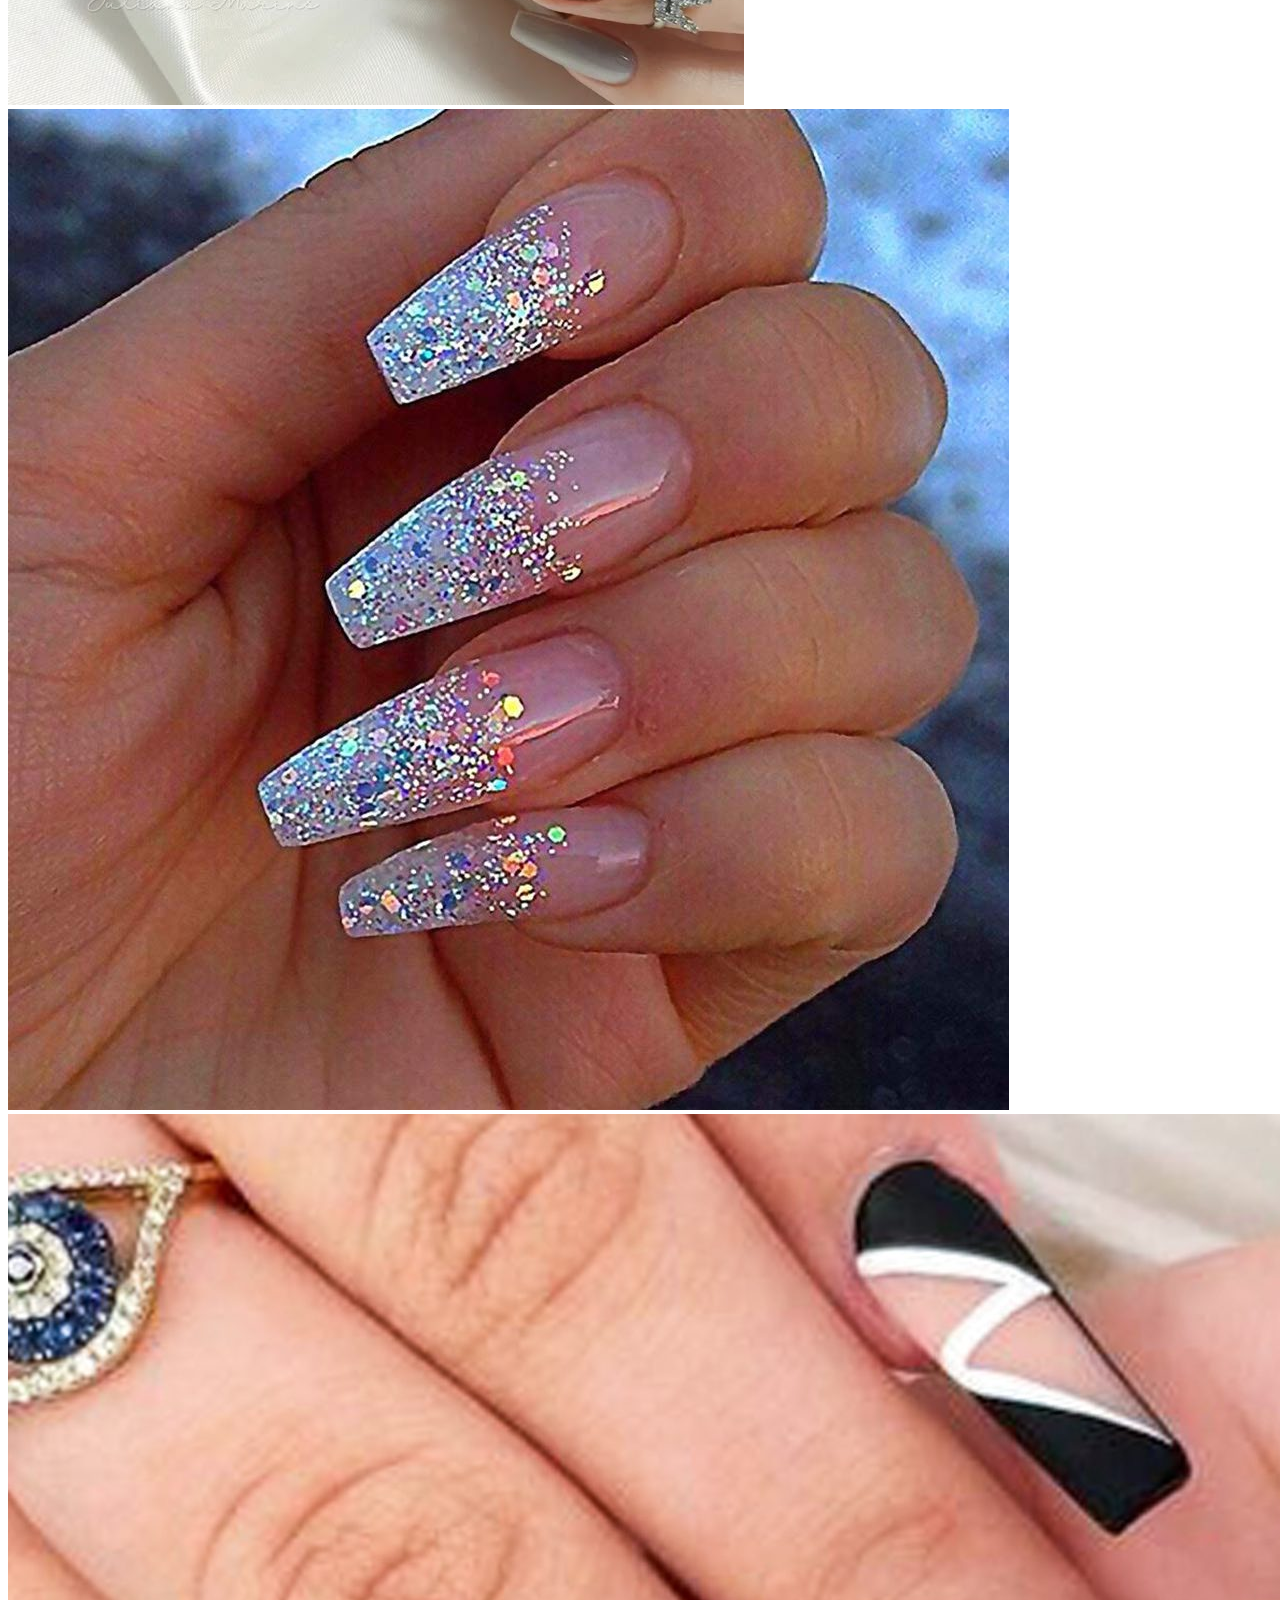
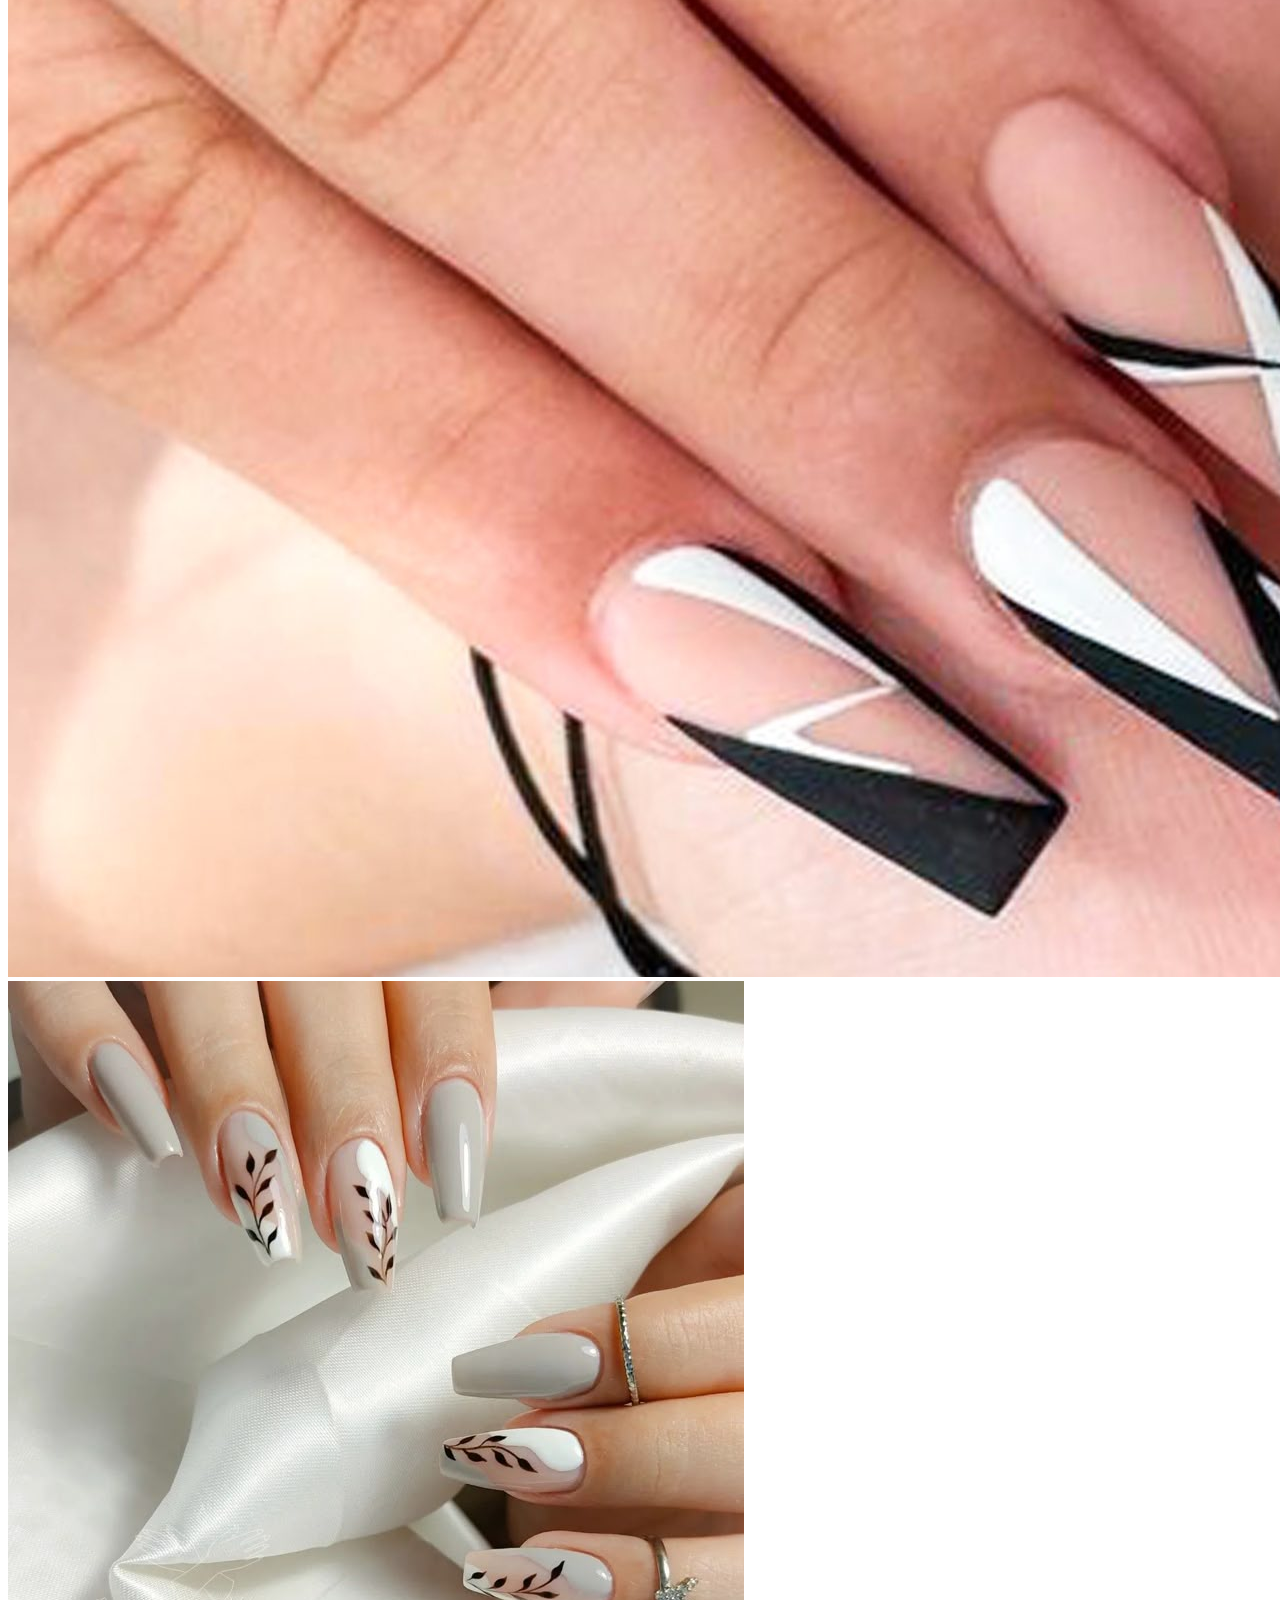
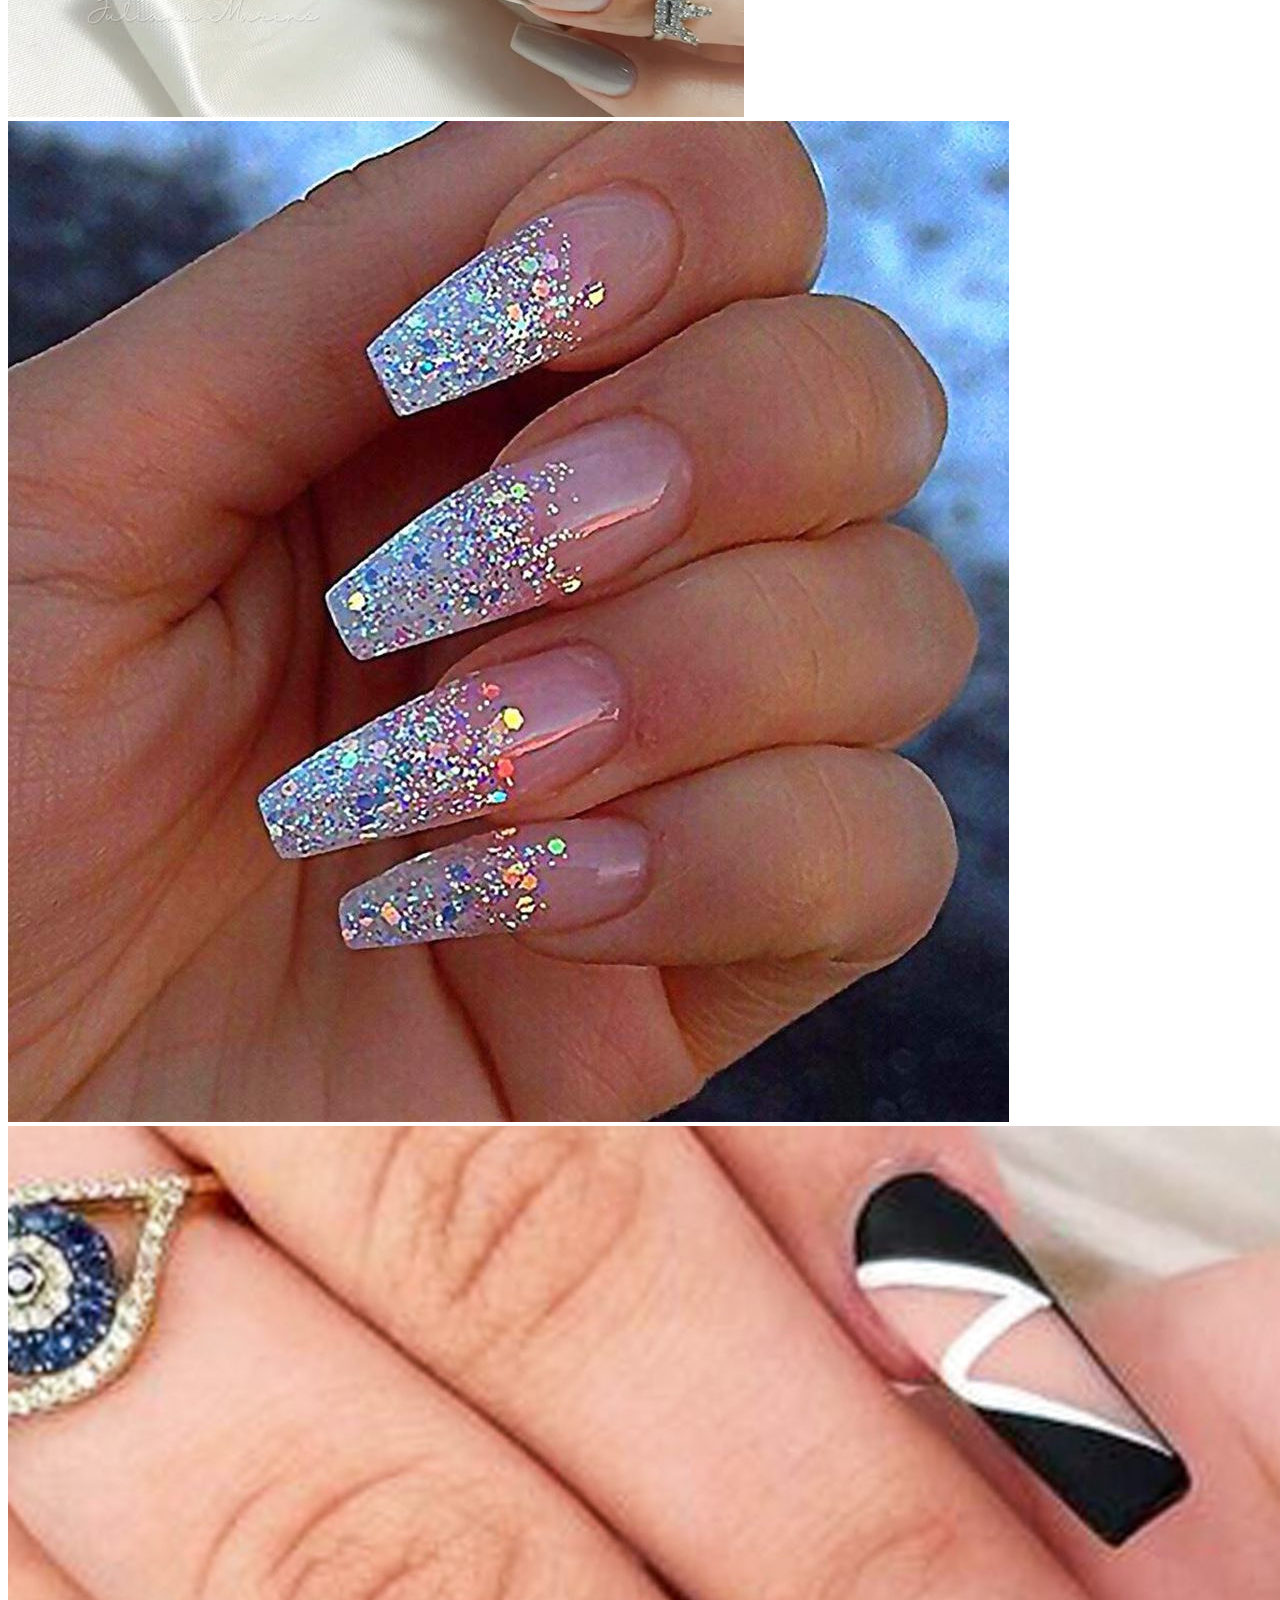
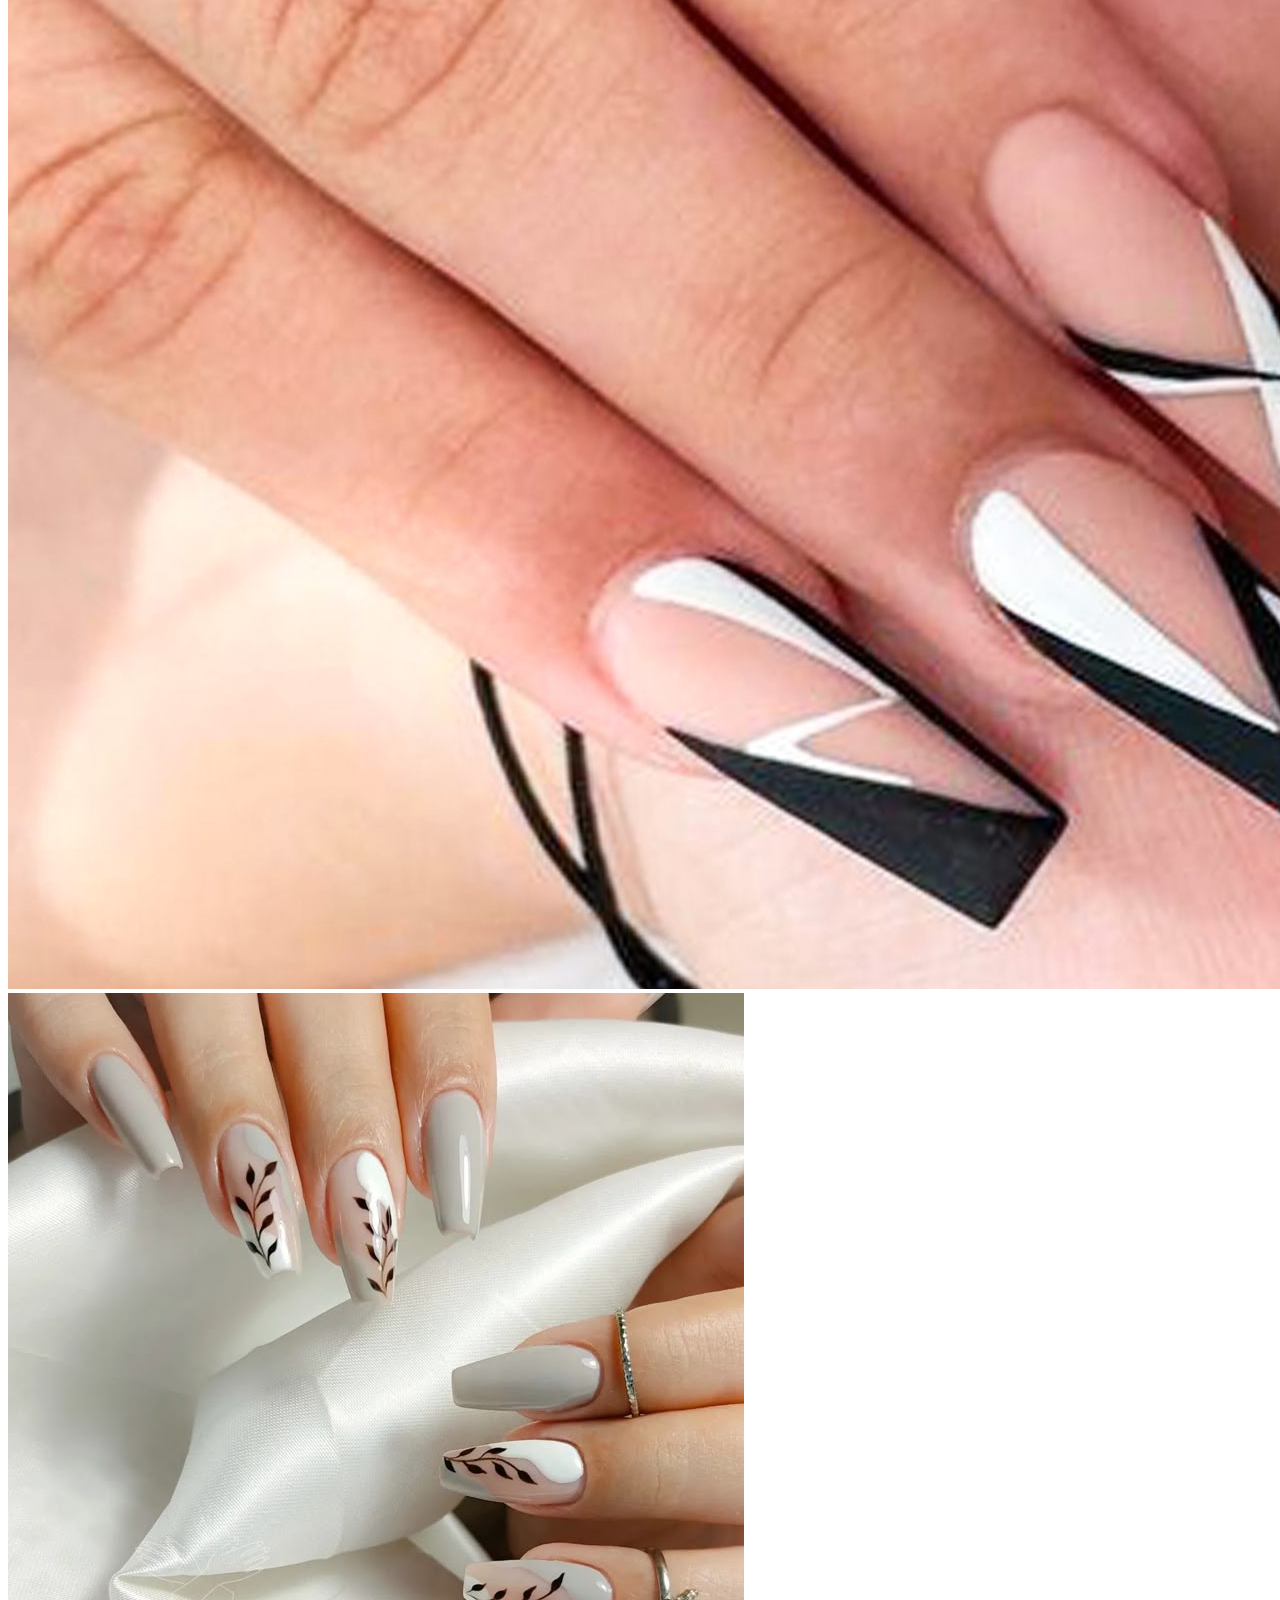
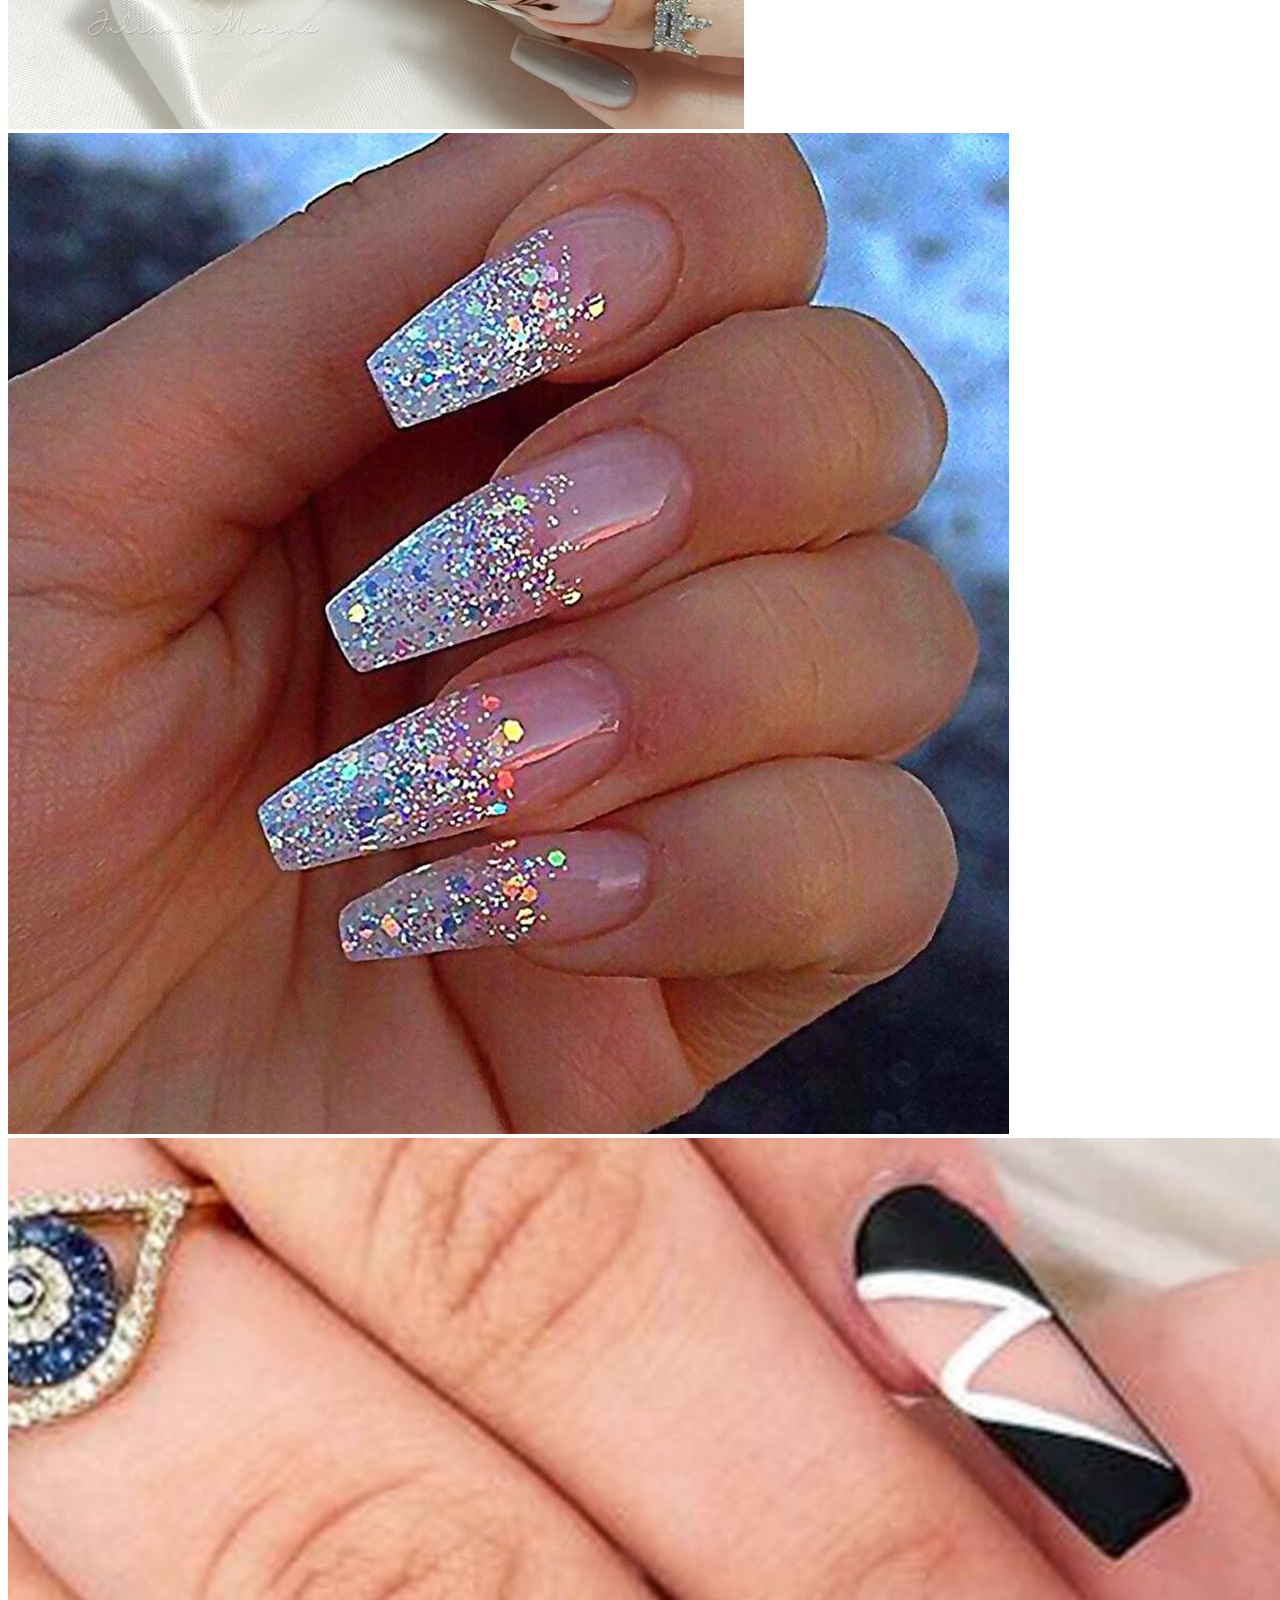
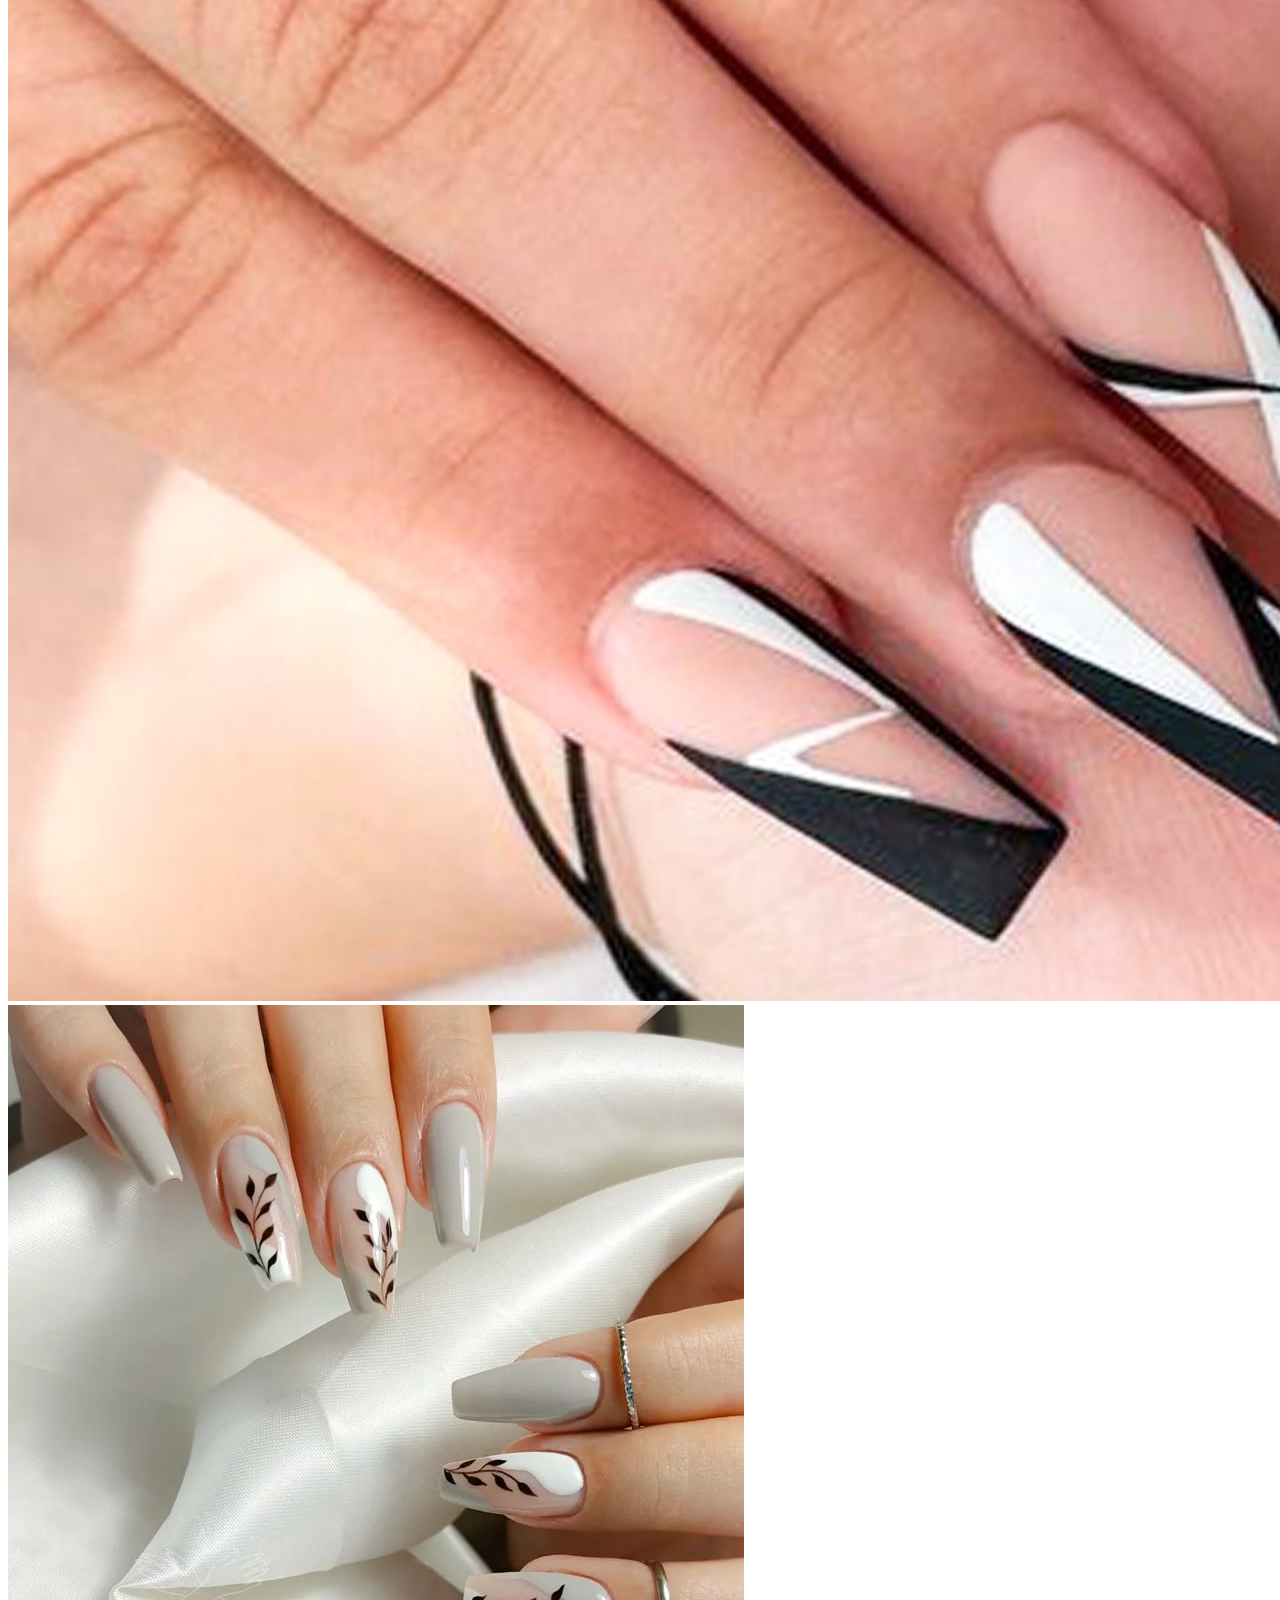
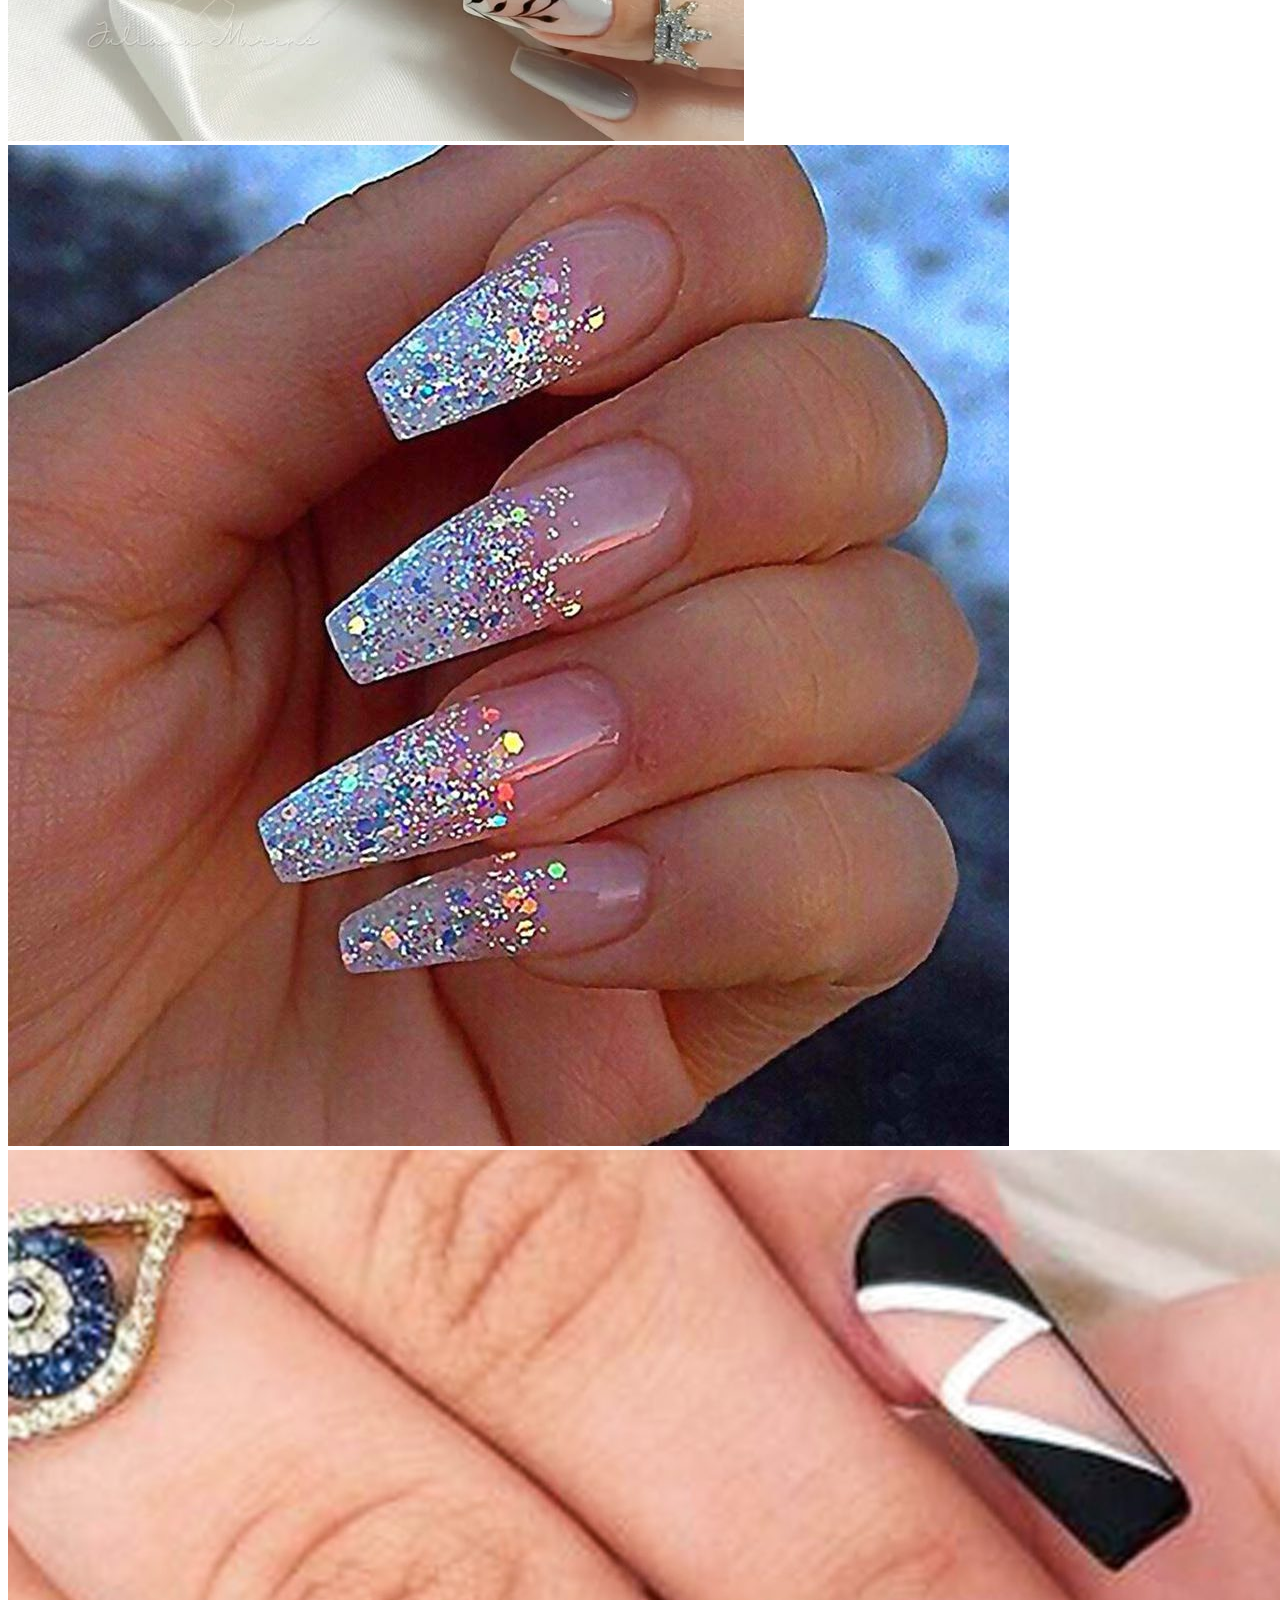
==== commit d1070207: "Update index.html" ====
--- a/website/index.html
+++ b/website/index.html
@@ -45,7 +45,7 @@
                 
                 <!-- Pedicure Card -->
                 <div class="service-card">
-                    <img src="/website/assest/images/pedicure.jpg" alt="Pedicure">
+                    <img src="/nail/website/assest/images/pedicure.jpg" alt="Pedicure">
                     <h3>Deluxe Pedicure</h3>
                     <p>A luxurious pedicure with exfoliation, massage, and moisturizing treatment.</p>
                     <p class="price">$35</p>
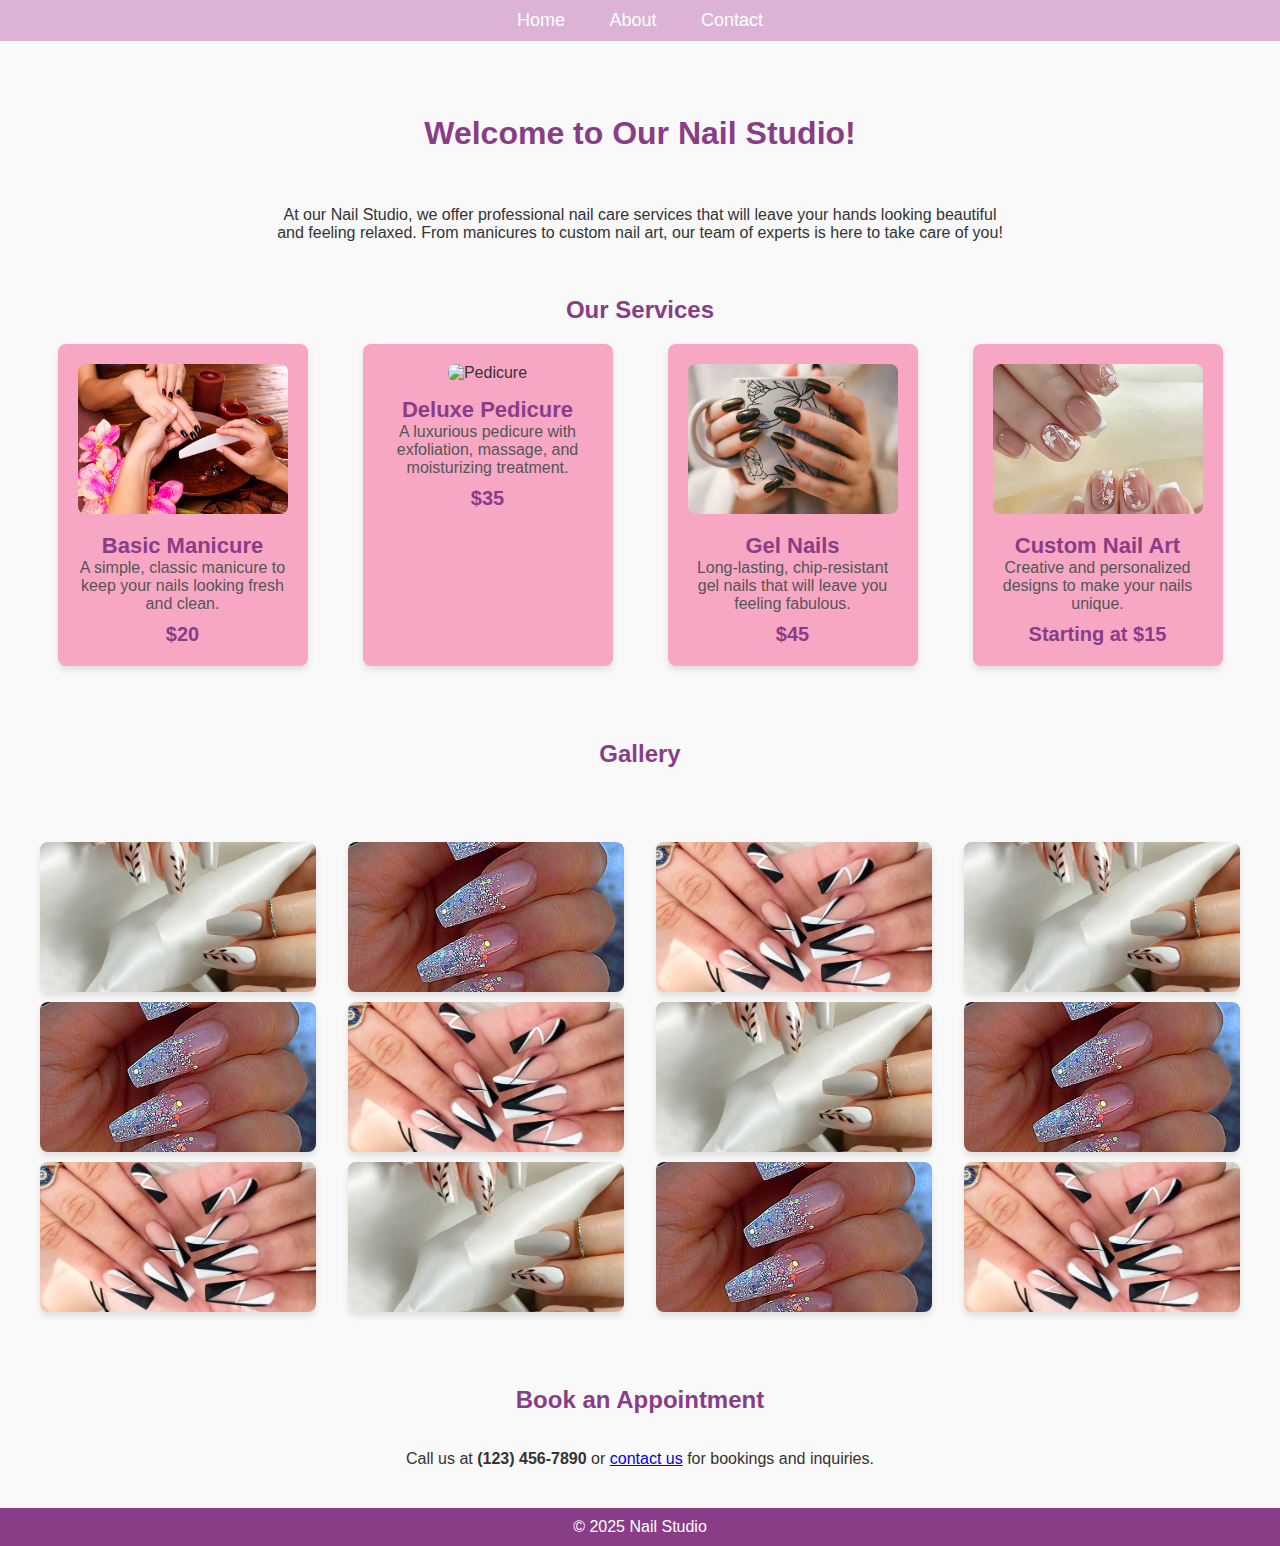
==== commit 27d7877d: "Update index.html" ====
--- a/website/index.html
+++ b/website/index.html
@@ -4,7 +4,7 @@
     <meta charset="UTF-8">
     <meta name="viewport" content="width=device-width, initial-scale=1.0">
     <title>Welcome to Our Nail Studio</title>
-    <link rel="stylesheet" href="website/styles.css">
+    <link rel="stylesheet" href="styles.css">
 </head>
 <body>
     <header>
--- a/website/styles.css
+++ b/website/styles.css
@@ -0,0 +1,217 @@
+/* Basic reset */
+* {
+    margin: 0;
+    padding: 0;
+    box-sizing: border-box;
+}
+
+body {
+    font-family: 'Arial', sans-serif;
+    background-color: #f9f9f9;
+    color: #333;
+}
+
+/* Header and navigation styles */
+header {
+    background-color: #dcb3d5;
+    color: white;
+    padding: 10px 0;
+}
+
+header nav ul {
+    list-style: none;
+    text-align: center;
+}
+
+header nav ul li {
+    display: inline;
+    margin: 0 20px;
+}
+
+header nav ul li a {
+    color: white;
+    text-decoration: none;
+    font-size: 18px;
+}
+
+header nav ul li a:hover {
+    text-decoration: underline;
+}
+
+/* Main content styles */
+main {
+    padding: 20px;
+    text-align: center;
+}
+
+h1, h2 {
+    color: #8a3d87;
+}
+
+ul {
+    list-style-type: none;
+}
+
+ul li {
+    margin: 8px 0;
+}
+
+/* Service Card Styles */
+.services-container {
+    display: flex;
+    justify-content: space-around;
+    flex-wrap: wrap;
+    gap: 20px;
+    padding: 20px;
+}
+
+.service-card {
+    background-color: #f7a7c4; /* Pinkish background */
+    border-radius: 8px;
+    box-shadow: 0 4px 6px rgba(0, 0, 0, 0.1);
+    width: 250px;
+    text-align: center;
+    padding: 20px;
+    transition: transform 0.3s ease-in-out;
+}
+
+.service-card img {
+    width: 100%;
+    height: 150px;  /* Fixed height for consistent image size */
+    object-fit: cover; /* Ensure image fills the area without stretching */
+    border-radius: 8px;
+    margin-bottom: 15px;
+}
+
+.service-card h3 {
+    font-size: 22px;
+    color: #8a3d87;
+}
+
+.service-card p {
+    color: #555;
+    font-size: 16px;
+}
+
+.service-card .price {
+    color: #8a3d87;
+    font-size: 20px;
+    margin-top: 10px;
+    font-weight: bold;
+}
+
+.service-card:hover {
+    transform: scale(1.05);
+}
+
+/* Gallery styles */
+/* Gallery styles */
+.gallery {
+    display: flex;
+    flex-wrap: wrap;        /* Allows images to wrap onto the next line */
+    justify-content: space-between; /* Space between images */
+    gap: 10px;              /* Space between images */
+    padding: 20px;
+}
+
+.gallery img {
+    width: 23%;             /* Makes each image take up 23% of the container width, allowing 4 images per row */
+    height: 150px;          /* Fixed height for consistency */
+    object-fit: cover;      /* Ensures images cover their containers without stretching */
+    border-radius: 8px;     /* Optional: adds rounded corners to images */
+    box-shadow: 0 4px 6px rgba(0, 0, 0, 0.1); /* Optional: adds shadow around images */
+}
+
+/* Makes sure the layout looks good on smaller screens */
+@media (max-width: 768px) {
+    .gallery img {
+        width: 48%;  /* On smaller screens, make each image take up 48% of the container (2 images per row) */
+    }
+}
+
+@media (max-width: 480px) {
+    .gallery img {
+        width: 100%;  /* On very small screens, make each image take up 100% of the container (1 image per row) */
+    }
+}
+
+
+
+/* Footer styles */
+footer {
+    background-color: #8a3d87;
+    color: white;
+    text-align: center;
+    padding: 10px;
+    margin-top: 20px;
+}
+/* Form Styles */
+form {
+    background-color: #fff;
+    padding: 20px;
+    border-radius: 8px;
+    box-shadow: 0 4px 6px rgba(0, 0, 0, 0.1);
+    margin: 20px auto;
+    max-width: 600px;
+    text-align: left;
+}
+
+form h2 {
+    color: #8a3d87;
+    font-size: 24px;
+    margin-bottom: 20px;
+}
+
+/* Label Styles */
+form label {
+    display: block;
+    font-size: 16px;
+    margin-bottom: 8px;
+    color: #555;
+}
+
+/* Input and Textarea Styles */
+form input, form textarea {
+    width: 100%;
+    padding: 12px;
+    margin-bottom: 20px;
+    border: 1px solid #ddd;
+    border-radius: 4px;
+    font-size: 16px;
+    color: #333;
+}
+
+/* Input and Textarea Focus Styles */
+form input:focus, form textarea:focus {
+    border-color: #8a3d87;
+    outline: none;
+}
+
+/* Submit Button Styles */
+form button {
+    background-color: #8a3d87;
+    color: white;
+    padding: 12px 20px;
+    border: none;
+    border-radius: 4px;
+    font-size: 18px;
+    cursor: pointer;
+    transition: background-color 0.3s ease;
+}
+
+form button:hover {
+    background-color: #dcb3d5;
+}
+
+/* Error/Success Message Styles (Optional) */
+form .message {
+    font-size: 14px;
+    color: #ff0000; /* Red color for error */
+    margin-top: 10px;
+}
+
+form .success {
+    font-size: 14px;
+    color: #28a745; /* Green color for success */
+    margin-top: 10px;
+}
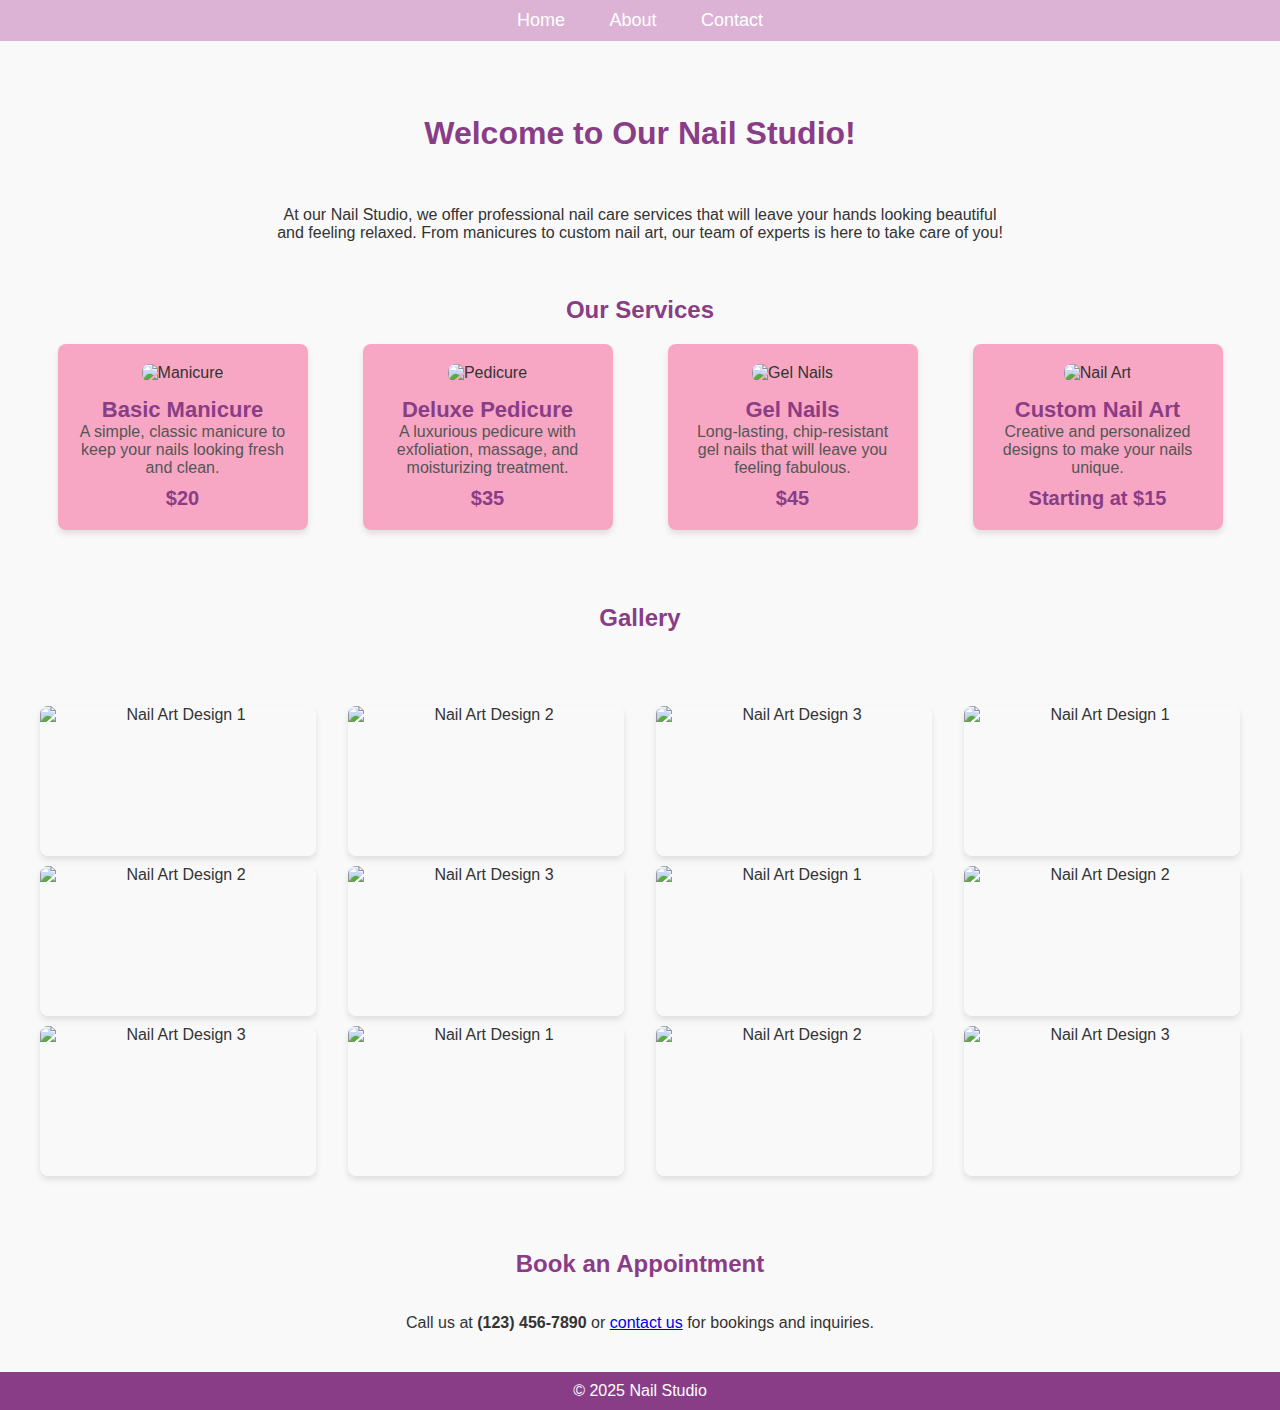
==== commit 52b8ed11: "Update index.html" ====
--- a/website/index.html
+++ b/website/index.html
@@ -37,7 +37,7 @@
             <div class="services-container">
                 <!-- Manicure Card -->
                 <div class="service-card">
-                    <img src="/website/assest/images/manicure.jpg" alt="Manicure">
+                    <img src="/nail/website/assest/images/manicure.jpg" alt="Manicure">
                     <h3>Basic Manicure</h3>
                     <p>A simple, classic manicure to keep your nails looking fresh and clean.</p>
                     <p class="price">$20</p>
@@ -53,7 +53,7 @@
 
                 <!-- Gel Nails Card -->
                 <div class="service-card">
-                    <img src="/website/assest/images/gel-nails.jpg" alt="Gel Nails">
+                    <img src="/nail/website/assest/images/gel-nails.jpg" alt="Gel Nails">
                     <h3>Gel Nails</h3>
                     <p>Long-lasting, chip-resistant gel nails that will leave you feeling fabulous.</p>
                     <p class="price">$45</p>
@@ -61,7 +61,7 @@
 
                 <!-- Custom Nail Art Card -->
                 <div class="service-card">
-                    <img src="/website/assest/images/nail-art.jpg" alt="Nail Art">
+                    <img src="/nail/website/assest/images/nail-art.jpg" alt="Nail Art">
                     <h3>Custom Nail Art</h3>
                     <p>Creative and personalized designs to make your nails unique.</p>
                     <p class="price">Starting at $15</p>
@@ -78,18 +78,18 @@
             <br>
             <br>
             <div class="gallery">
-                <img src="/website/assest/images/nail1.jpg" alt="Nail Art Design 1">
-                <img src="/website/assest/images/nail2.jpg" alt="Nail Art Design 2">
-                <img src="/website/assest/images/nail3.jpg" alt="Nail Art Design 3">
-                <img src="/website/assest/images/nail1.jpg" alt="Nail Art Design 1">
-                <img src="/website/assest/images/nail2.jpg" alt="Nail Art Design 2">
-                <img src="/website/assest/images/nail3.jpg" alt="Nail Art Design 3">
-                <img src="/website/assest/images/nail1.jpg" alt="Nail Art Design 1">
-                <img src="/website/assest/images/nail2.jpg" alt="Nail Art Design 2">
-                <img src="/website/assest/images/nail3.jpg" alt="Nail Art Design 3">
-                <img src="/website/assest/images/nail1.jpg" alt="Nail Art Design 1">
-                <img src="/website/assest/images/nail2.jpg" alt="Nail Art Design 2">
-                <img src="/website/assest/images/nail3.jpg" alt="Nail Art Design 3">
+                <img src="/nail/website/assest/images/nail1.jpg" alt="Nail Art Design 1">
+                <img src="/nail/website/assest/images/nail2.jpg" alt="Nail Art Design 2">
+                <img src="/nail/website/assest/images/nail3.jpg" alt="Nail Art Design 3">
+                <img src="/nail/website/assest/images/nail1.jpg" alt="Nail Art Design 1">
+                <img src="/nail/website/assest/images/nail2.jpg" alt="Nail Art Design 2">
+                <img src="/nail/website/assest/images/nail3.jpg" alt="Nail Art Design 3">
+                <img src="/nail/website/assest/images/nail1.jpg" alt="Nail Art Design 1">
+                <img src="/nail/website/assest/images/nail2.jpg" alt="Nail Art Design 2">
+                <img src="/nail/website/assest/images/nail3.jpg" alt="Nail Art Design 3">
+                <img src="/nail/website/assest/images/nail1.jpg" alt="Nail Art Design 1">
+                <img src="/nail/website/assest/images/nail2.jpg" alt="Nail Art Design 2">
+                <img src="/nail/website/assest/images/nail3.jpg" alt="Nail Art Design 3">
             </div>
             <br>
             <br>
